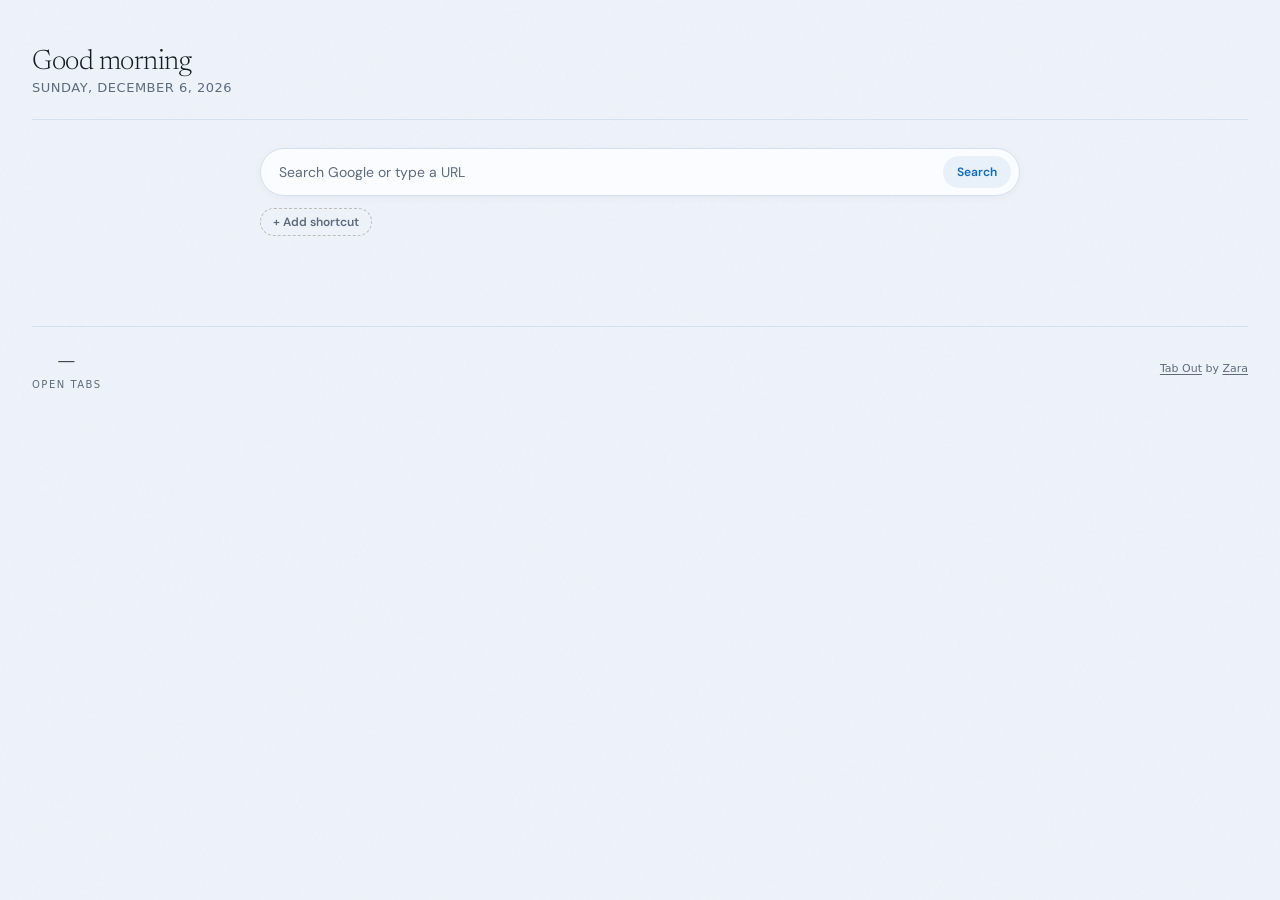
==== edge-tab-out/index.html @ 9121ab95 "Add Edge edition in edge-tab-out with glacier theme and README sideload steps. Co-authored-by: Curso" ====
<!DOCTYPE html>
<html lang="en">
<head>
  <meta charset="UTF-8">
  <meta name="viewport" content="width=device-width, initial-scale=1.0">
  <title>Tab Out for Edge</title>

  <!-- Google Fonts: Newsreader (for headings/numbers) + DM Sans (for body text) -->
  <link rel="preconnect" href="https://fonts.googleapis.com">
  <link href="https://fonts.googleapis.com/css2?family=Newsreader:ital,opsz,wght@0,6..72,300;0,6..72,400;0,6..72,500;1,6..72,300;1,6..72,400&family=DM+Sans:wght@300;400;500;600&display=swap" rel="stylesheet">

  <link rel="stylesheet" href="style.css">
</head>
<body>
<div class="container">



  <!-- ================================================================
       HEADER — greeting on the left
       ================================================================ -->
  <header>
    <div class="header-left">
      <!-- "Good afternoon" — written by getGreeting() in app.js -->
      <h1 id="greeting"></h1>
      <!-- "Friday, April 4, 2026" — written by getDateDisplay() in app.js -->
      <div class="date" id="dateDisplay"></div>
    </div>
  </header>

  <!-- ================================================================
       QUICK ACCESS — Google-like search + customizable app shortcuts
       ================================================================ -->
  <section class="quick-access" aria-label="Quick access">
    <form class="quick-search-form" id="quickSearchForm" autocomplete="off">
      <input
        type="search"
        class="quick-search-input"
        id="quickSearchInput"
        placeholder="Search Google or type a URL"
        aria-label="Search Google or type a URL"
      >
      <button type="submit" class="quick-search-submit" aria-label="Search">
        Search
      </button>
    </form>

    <div class="shortcut-actions">
      <button type="button" class="add-shortcut-btn" id="addShortcutBtn">+ Add shortcut</button>
    </div>

    <div class="app-shortcuts" id="appShortcuts" aria-label="App shortcuts"></div>

    <div class="shortcut-menu" id="shortcutContextMenu" style="display:none" role="menu" aria-label="Shortcut options">
      <button type="button" data-action="edit-shortcut" role="menuitem">Edit shortcut</button>
      <button type="button" data-action="remove-shortcut" role="menuitem">Remove shortcut</button>
    </div>

    <div class="shortcut-modal" id="shortcutModal" style="display:none" aria-hidden="true">
      <div class="shortcut-modal-card">
        <h3 id="shortcutModalTitle">Add shortcut</h3>
        <form id="shortcutForm" class="shortcut-form" autocomplete="off">
          <label>
            Name
            <input type="text" id="shortcutNameInput" maxlength="28" required>
          </label>
          <label>
            URL
            <input type="text" id="shortcutUrlInput" placeholder="https://example.com" required>
          </label>
          <label>
            Signal
            <input type="text" id="shortcutIconInput" maxlength="2" placeholder="GH">
          </label>
          <div class="shortcut-modal-actions">
            <button type="button" class="action-btn" id="shortcutCancelBtn">Cancel</button>
            <button type="submit" class="action-btn close-tabs">Save</button>
          </div>
        </form>
      </div>
    </div>
  </section>

  <!-- ================================================================
       TAB OUT DUPES BANNER — appears when you have extra Tab Out tabs open
       Hidden by default; app.js shows it when dupeTabOutCount > 1
       ================================================================ -->
  <div class="tab-cleanup-banner" id="tabOutDupeBanner" style="display:none">
    <div class="tab-cleanup-left">
      <div class="tab-cleanup-icon">
        <svg xmlns="http://www.w3.org/2000/svg" fill="none" viewBox="0 0 24 24" stroke-width="1.5" stroke="currentColor">
          <path stroke-linecap="round" stroke-linejoin="round" d="M15.75 17.25v3.375c0 .621-.504 1.125-1.125 1.125h-9.75a1.125 1.125 0 0 1-1.125-1.125V7.875c0-.621.504-1.125 1.125-1.125H6.75a9.06 9.06 0 0 1 1.5.124m7.5 10.376h3.375c.621 0 1.125-.504 1.125-1.125V11.25c0-4.46-3.243-8.161-7.5-8.876a9.06 9.06 0 0 0-1.5-.124H9.375c-.621 0-1.125.504-1.125 1.125v3.5m7.5 10.375H9.375a1.125 1.125 0 0 1-1.125-1.125v-9.25m12 6.625v-1.875a3.375 3.375 0 0 0-3.375-3.375h-1.5a1.125 1.125 0 0 1-1.125-1.125v-1.5a3.375 3.375 0 0 0-3.375-3.375H9.75" />
        </svg>
      </div>
      <div class="tab-cleanup-text">
        You have <strong id="tabOutDupeCount"></strong> Tab Out tabs open. Keep just this one?
      </div>
    </div>
    <button class="tab-cleanup-btn" data-action="close-tabout-dupes">Close extras</button>
  </div>

  <!-- ================================================================
       MAIN CONTENT AREA — two-column layout
       Left: open tabs (domain/mission cards)
       Right: saved for later checklist
       The right column only renders when it has items (JS controls this)
       ================================================================ -->
  <div class="dashboard-columns" id="dashboardColumns">

    <!-- LEFT COLUMN: Open tabs -->
    <div class="active-section" id="openTabsSection" style="display:none">
      <div class="section-header">
        <h2 id="openTabsSectionTitle">Right now</h2>
        <div class="section-line"></div>
        <div class="section-count" id="openTabsSectionCount"></div>
      </div>
      <div class="missions" id="openTabsMissions"></div>
    </div>

    <!-- RIGHT COLUMN: Saved for Later checklist -->
    <div class="deferred-column" id="deferredColumn" style="display:none">
      <div class="section-header">
        <h2>Saved for later</h2>
        <div class="section-line"></div>
        <div class="section-count" id="deferredCount"></div>
      </div>

      <!-- Active checklist items — injected by renderDeferredList() in app.js -->
      <div class="deferred-list" id="deferredList"></div>

      <!-- Empty state — shown when no active deferred tabs -->
      <div class="deferred-empty" id="deferredEmpty" style="display:none">
        Nothing saved. Living in the moment.
      </div>

      <!-- Archive section — collapsed by default -->
      <div class="deferred-archive" id="deferredArchive" style="display:none">
        <button class="archive-toggle" id="archiveToggle">
          <svg class="archive-chevron" xmlns="http://www.w3.org/2000/svg" fill="none" viewBox="0 0 24 24" stroke-width="2" stroke="currentColor"><path stroke-linecap="round" stroke-linejoin="round" d="m19.5 8.25-7.5 7.5-7.5-7.5" /></svg>
          Archive
          <span class="archive-count" id="archiveCount"></span>
        </button>
        <div class="archive-body" id="archiveBody" style="display:none">
          <input type="text" class="archive-search" id="archiveSearch" placeholder="Search archived tabs...">
          <div class="archive-list" id="archiveList"></div>
        </div>
      </div>
    </div>

  </div><!-- end .dashboard-columns -->

  <!-- ================================================================
       FOOTER — global stats + refresh control
       ================================================================ -->
  <footer>
    <div class="footer-stats">
      <div class="stat">
        <div class="stat-num" id="statTabs">—</div>
        <div class="stat-label">Open tabs</div>
      </div>
    </div>
    <div class="last-refresh">
      <span style="color: var(--muted); font-size: 11px;"><a href="https://github.com/zarazhangrui/tab-out" target="_top" style="color: var(--muted); text-decoration: underline; text-underline-offset: 2px;">Tab Out</a> by <a href="https://x.com/zarazhangrui" target="_top" style="color: var(--muted); text-decoration: underline; text-underline-offset: 2px;">Zara</a></span>
    </div>
  </footer>

</div><!-- end .container -->

<!-- ================================================================
     TOAST — floats above everything, used for action confirmations
     Hidden by default via CSS (opacity:0, translateY)
     ================================================================ -->
<div class="toast" id="toast">
  <!-- Checkmark circle icon (Heroicons outline) -->
  <svg xmlns="http://www.w3.org/2000/svg" fill="none" viewBox="0 0 24 24" stroke-width="2" stroke="currentColor">
    <path stroke-linecap="round" stroke-linejoin="round" d="M9 12.75 11.25 15 15 9.75M21 12a9 9 0 1 1-18 0 9 9 0 0 1 18 0Z" />
  </svg>
  <span id="toastText"></span>
  <button type="button" id="toastUndoBtn" class="toast-undo-btn" style="display:none">Undo</button>
</div>

<!-- Personal config (gitignored) — defines LOCAL_LANDING_PAGE_PATTERNS etc. -->
<!-- If the file doesn't exist, that's fine — app.js uses sensible defaults. -->
<script src="config.local.js" onerror="/* no personal config, that's fine */"></script>

<!-- Main dashboard logic — loads last so the DOM is ready -->
<script src="app.js"></script>
</body>
</html>
---- edge-tab-out/style.css ----
/* ============================================================
   Tab Mission Control — Edge edition dashboard styles
   Cool glacier palette (distinct from the warm Chrome build).
   ============================================================ */

:root {
  --ink: #141c24;
  --paper: #eef3fa;
  --warm-gray: #d4e0ef;
  --muted: #5c6b7d;
  --accent-amber: #0f6cbd;
  --accent-sage: #2d8a7a;
  --accent-slate: #4a6fa5;
  --accent-rose: #b84d6b;
  --status-active: #2d7a5a;
  --status-cooling: #b8892e;
  --status-abandoned: #b35a5a;
  --card-bg: #fbfcff;
  --shadow: rgba(15, 23, 34, 0.06);
}

* { margin: 0; padding: 0; box-sizing: border-box; }

body {
  font-family: system-ui, 'Segoe UI', 'DM Sans', sans-serif;
  background: var(--paper);
  color: var(--ink);
  min-height: 100vh;
  -webkit-font-smoothing: antialiased;
}

/* Subtle paper texture */
body::before {
  content: '';
  position: fixed;
  inset: 0;
  background-image: url("data:image/svg+xml,%3Csvg viewBox='0 0 256 256' xmlns='http://www.w3.org/2000/svg'%3E%3Cfilter id='noise'%3E%3CfeTurbulence type='fractalNoise' baseFrequency='0.9' numOctaves='4' stitchTiles='stitch'/%3E%3C/filter%3E%3Crect width='100%25' height='100%25' filter='url(%23noise)' opacity='0.03'/%3E%3C/svg%3E");
  pointer-events: none;
  z-index: 0;
}

.container {
  position: relative;
  z-index: 1;
  max-width: 960px;
  margin: 0 auto;
  padding: 48px 32px 80px;
}

/* When the saved-for-later sidebar is open, expand the container
   so the tab grid still has room for 2-3 columns */
.container:has(.dashboard-columns) {
  max-width: 1300px;
}

/* ---- Header ---- */
header {
  display: flex;
  justify-content: space-between;
  align-items: flex-start;
  margin-bottom: 48px;
  padding-bottom: 24px;
  border-bottom: 1px solid var(--warm-gray);
}

.header-left h1 {
  font-family: 'Newsreader', serif;
  font-weight: 300;
  font-size: 28px;
  letter-spacing: -0.5px;
  color: var(--ink);
  margin-bottom: 4px;
}

.header-left .date {
  font-size: 13px;
  color: var(--muted);
  font-weight: 400;
  letter-spacing: 0.5px;
  text-transform: uppercase;
}

/* ---- Quick access (Google-like search + app shortcuts) ---- */
.quick-access {
  margin: -20px auto 28px;
  max-width: 760px;
}

.quick-search-form {
  display: flex;
  align-items: center;
  gap: 10px;
  background: var(--card-bg);
  border: 1px solid var(--warm-gray);
  border-radius: 999px;
  padding: 7px 8px 7px 18px;
  box-shadow: 0 2px 10px rgba(15, 23, 34, 0.04);
  transition: box-shadow 0.2s ease, border-color 0.2s ease;
}

.quick-search-form:focus-within {
  border-color: rgba(15, 108, 189, 0.45);
  box-shadow: 0 8px 20px rgba(15, 23, 34, 0.08);
}

.quick-search-input {
  flex: 1;
  min-width: 0;
  border: none;
  outline: none;
  background: transparent;
  color: var(--ink);
  font-family: 'DM Sans', sans-serif;
  font-size: 14px;
  line-height: 1.2;
}

.quick-search-input::placeholder {
  color: var(--muted);
}

.quick-search-submit {
  border: none;
  background: rgba(15, 108, 189, 0.08);
  color: var(--accent-amber);
  font-family: 'DM Sans', sans-serif;
  font-size: 12px;
  font-weight: 600;
  border-radius: 999px;
  padding: 8px 14px;
  cursor: pointer;
  transition: background 0.2s ease, color 0.2s ease;
}

.quick-search-submit:hover {
  background: rgba(15, 108, 189, 0.14);
}

.app-shortcuts {
  display: grid;
  grid-template-columns: repeat(auto-fit, minmax(84px, 1fr));
  gap: 10px;
  margin-top: 14px;
}

.shortcut-actions {
  margin-top: 12px;
}

.add-shortcut-btn {
  border: 1px dashed rgba(154, 145, 138, 0.55);
  background: transparent;
  color: var(--muted);
  font-family: 'DM Sans', sans-serif;
  font-size: 12px;
  font-weight: 600;
  border-radius: 999px;
  padding: 5px 12px;
  cursor: pointer;
  transition: border-color 0.2s ease, color 0.2s ease, background 0.2s ease;
}

.add-shortcut-btn:hover {
  border-color: var(--accent-amber);
  color: var(--accent-amber);
  background: rgba(15, 108, 189, 0.05);
}

.app-shortcut {
  display: flex;
  flex-direction: column;
  align-items: center;
  gap: 6px;
  text-decoration: none;
  color: var(--ink);
  padding: 8px 6px;
  border-radius: 10px;
  transition: background 0.2s ease, transform 0.2s ease;
}

.app-shortcut:hover {
  background: rgba(15, 108, 189, 0.06);
  transform: translateY(-1px);
}

.app-shortcut.is-dragging {
  opacity: 0.45;
  transform: scale(0.96);
}

.app-shortcut.drag-over {
  background: rgba(90, 122, 98, 0.12);
  outline: 1px dashed rgba(90, 122, 98, 0.6);
  outline-offset: -3px;
}

.app-shortcut-icon {
  width: 42px;
  height: 42px;
  border-radius: 50%;
  border: 1px solid var(--warm-gray);
  background: var(--card-bg);
  display: inline-flex;
  align-items: center;
  justify-content: center;
  font-size: 13px;
  font-weight: 700;
  letter-spacing: 0.2px;
  color: var(--accent-slate);
}

.app-shortcut-label {
  font-size: 12px;
  color: var(--muted);
  line-height: 1.2;
}

.shortcut-menu {
  position: fixed;
  z-index: 120;
  min-width: 164px;
  background: var(--card-bg);
  border: 1px solid var(--warm-gray);
  border-radius: 8px;
  box-shadow: 0 10px 24px rgba(15, 23, 34, 0.12);
  padding: 6px;
}

.shortcut-menu button {
  width: 100%;
  border: none;
  background: transparent;
  color: var(--ink);
  text-align: left;
  font-family: 'DM Sans', sans-serif;
  font-size: 12px;
  padding: 8px 10px;
  border-radius: 6px;
  cursor: pointer;
}

.shortcut-menu button:hover {
  background: rgba(15, 108, 189, 0.07);
}

.shortcut-modal {
  position: fixed;
  inset: 0;
  background: rgba(15, 23, 34, 0.35);
  z-index: 130;
  display: flex;
  align-items: center;
  justify-content: center;
  padding: 20px;
}

.shortcut-modal-card {
  width: min(380px, 100%);
  background: var(--card-bg);
  border: 1px solid var(--warm-gray);
  border-radius: 12px;
  padding: 18px;
  box-shadow: 0 18px 40px rgba(15, 23, 34, 0.2);
}

.shortcut-modal-card h3 {
  font-family: 'Newsreader', serif;
  font-size: 24px;
  font-weight: 400;
  margin-bottom: 12px;
}

.shortcut-form {
  display: flex;
  flex-direction: column;
  gap: 10px;
}

.shortcut-form label {
  display: flex;
  flex-direction: column;
  gap: 4px;
  font-size: 12px;
  color: var(--muted);
}

.shortcut-form input {
  border: 1px solid var(--warm-gray);
  border-radius: 8px;
  padding: 9px 10px;
  background: #fff;
  color: var(--ink);
  font-family: 'DM Sans', sans-serif;
  font-size: 13px;
  outline: none;
}

.shortcut-form input:focus {
  border-color: rgba(15, 108, 189, 0.6);
}

.shortcut-modal-actions {
  display: flex;
  justify-content: flex-end;
  gap: 8px;
  margin-top: 4px;
}

/* ---- Tab cleanup banner ---- */
.tab-cleanup-banner {
  background: linear-gradient(135deg, rgba(15, 108, 189, 0.04), rgba(15, 108, 189, 0.09));
  border: 1px solid rgba(15, 108, 189, 0.18);
  border-radius: 8px;
  padding: 16px 24px;
  display: flex;
  align-items: center;
  justify-content: space-between;
  margin-bottom: 16px;
}

.tab-cleanup-left {
  display: flex;
  align-items: center;
  gap: 16px;
}

.tab-cleanup-icon {
  width: 36px;
  height: 36px;
  border-radius: 50%;
  background: rgba(15, 108, 189, 0.1);
  display: flex;
  align-items: center;
  justify-content: center;
  flex-shrink: 0;
}

.tab-cleanup-icon svg {
  width: 18px;
  height: 18px;
  color: var(--accent-amber);
}

.tab-cleanup-text {
  font-size: 13px;
  color: var(--ink);
  line-height: 1.5;
}

.tab-cleanup-text strong {
  font-weight: 600;
}

.tab-cleanup-btn {
  font-family: 'DM Sans', sans-serif;
  font-size: 12px;
  font-weight: 600;
  padding: 8px 20px;
  border-radius: 6px;
  border: none;
  background: var(--accent-amber);
  color: white;
  cursor: pointer;
  transition: all 0.2s;
  white-space: nowrap;
}

.tab-cleanup-btn:hover {
  opacity: 0.85;
  transform: translateY(-1px);
}

/* ---- Nudge banner ---- */
.nudge-banner {
  background: linear-gradient(135deg, rgba(179, 90, 90, 0.04), rgba(179, 90, 90, 0.08));
  border: 1px solid rgba(179, 90, 90, 0.15);
  border-radius: 8px;
  padding: 16px 24px;
  display: flex;
  align-items: center;
  gap: 16px;
  margin-bottom: 40px;
}

.nudge-icon {
  width: 36px;
  height: 36px;
  border-radius: 50%;
  background: rgba(179, 90, 90, 0.1);
  display: flex;
  align-items: center;
  justify-content: center;
  flex-shrink: 0;
}

.nudge-icon svg {
  width: 18px;
  height: 18px;
  color: var(--status-abandoned);
}

.nudge-text {
  font-size: 13px;
  color: var(--ink);
  line-height: 1.5;
}

.nudge-text strong {
  font-weight: 600;
}

/* ---- Section Headers ---- */
.section-header {
  display: flex;
  align-items: center;
  gap: 12px;
  margin-bottom: 20px;
  margin-top: 8px;
}

.section-header h2 {
  font-family: 'Newsreader', serif;
  font-weight: 400;
  font-size: 18px;
  font-style: italic;
  color: var(--muted);
  white-space: nowrap;
}

.section-line {
  flex: 1;
  height: 1px;
  background: var(--warm-gray);
}

.section-count {
  font-size: 12px;
  color: var(--muted);
  font-weight: 500;
  letter-spacing: 0.5px;
  white-space: nowrap;
}

/* ---- Mission Cards ---- */
.missions {
  columns: 280px;
  column-gap: 12px;
  margin-bottom: 40px;
}

.mission-card {
  background: var(--card-bg);
  border: 1px solid var(--warm-gray);
  border-radius: 8px;
  padding: 16px 18px;
  display: flex;
  flex-direction: column;
  gap: 8px;
  transition: box-shadow 0.25s ease, transform 0.25s ease;
  cursor: pointer;
  position: relative;
  overflow: hidden;
  break-inside: avoid;       /* don't split a card across columns */
  margin-bottom: 12px;       /* vertical spacing (replaces grid gap) */
}

/* Colored top border instead of side bar for grid cards */
.mission-card::before {
  content: '';
  position: absolute;
  top: 0;
  left: 0;
  right: 0;
  height: 3px;
  background: var(--warm-gray);
}

.mission-card.has-active-bar::before { background: var(--status-active); }
.mission-card.has-amber-bar::before { background: var(--accent-amber); }
.mission-card.has-neutral-bar::before { background: var(--warm-gray); }

.mission-card:hover {
  box-shadow: 0 4px 20px var(--shadow);
  transform: translateY(-1px);
}

/* Closing animation — card scales down and fades out */
.mission-card.closing {
  opacity: 0;
  transform: scale(0.9);
  transition: opacity 0.25s ease, transform 0.25s ease;
  pointer-events: none;
}

.mission-card.collapsed {
  display: none !important;
}

/* Old side status bar — hidden, replaced by top border via ::before */
.status-bar {
  display: none;
}

.mission-content {
  min-width: 0;
}

/* Hide the right-side meta (page count) — info is already in the badge */
.mission-meta {
  display: none;
}

.mission-top {
  display: flex;
  align-items: center;
  gap: 10px;
  margin-bottom: 6px;
  flex-wrap: wrap;
}

.mission-name {
  font-weight: 600;
  font-size: 15px;
  color: var(--ink);
  letter-spacing: -0.2px;
}

.mission-tag {
  font-size: 10px;
  text-transform: uppercase;
  letter-spacing: 1px;
  font-weight: 600;
  padding: 2px 8px;
  border-radius: 3px;
}

.mission-tag.active {
  color: var(--status-active);
  background: rgba(61, 122, 74, 0.08);
}

.mission-tag.cooling {
  color: var(--status-cooling);
  background: rgba(184, 137, 46, 0.08);
}

.mission-tag.abandoned {
  color: var(--status-abandoned);
  background: rgba(179, 90, 90, 0.08);
}

/* Tab indicator badge — shows how many Chrome tabs are still open for this mission */
.open-tabs-badge {
  display: inline-flex;
  align-items: center;
  gap: 4px;
  font-size: 10px;
  font-weight: 500;
  color: var(--accent-amber);
  background: rgba(15, 108, 189, 0.08);
  padding: 2px 8px;
  border-radius: 3px;
}

.open-tabs-badge svg {
  width: 10px;
  height: 10px;
}

.mission-summary {
  font-size: 13px;
  color: var(--muted);
  line-height: 1.5;
  margin-bottom: 8px;
}

.mission-pages {
  display: flex;
  flex-direction: column;
  gap: 0;
}

/* ---- Tab row — each tab is a full-width row with favicon, title, and actions ---- */
.page-chip {
  font-size: 13px;
  color: var(--ink);
  background: transparent;
  padding: 8px 4px;
  border-radius: 0;
  border: none;
  border-bottom: 1px solid rgba(154, 145, 138, 0.1);
  position: relative;
  display: flex;
  align-items: center;
  gap: 8px;
  line-height: 1.4;
}

.page-chip:last-child,
.page-chip-overflow {
  border-bottom: none;
}

/* Favicon */
.chip-favicon {
  width: 16px;
  height: 16px;
  flex-shrink: 0;
  border-radius: 2px;
}

/* Title text — wraps naturally, no truncation */
.chip-text {
  flex: 1;
  min-width: 0;
  /* Show up to 2 lines, then ellipsis */
  display: -webkit-box;
  -webkit-line-clamp: 2;
  -webkit-box-orient: vertical;
  overflow: hidden;
}

/* Duplicate badge */
.chip-dupe-badge {
  color: var(--accent-amber);
  font-weight: 600;
}

/* Duplicate border highlight */
.chip-has-dupes {
  border-color: rgba(15, 108, 189, 0.25);
}

/* Action buttons grouped on the right */
.chip-actions {
  display: flex;
  align-items: center;
  gap: 2px;
  flex-shrink: 0;
  margin-left: auto;
}

/* ---- Chip action buttons (save + close) ---- */
.chip-action {
  display: inline-flex;
  align-items: center;
  justify-content: center;
  background: none;
  border: none;
  color: var(--muted);
  cursor: pointer;
  padding: 4px;
  border-radius: 4px;
  opacity: 0.35;
  transition: opacity 0.15s, color 0.15s, background 0.15s;
  flex-shrink: 0;
}

.chip-action svg {
  width: 15px;
  height: 15px;
}

.chip-action:hover {
  opacity: 1;
  background: rgba(154, 145, 138, 0.1);
}

.chip-save:hover {
  color: var(--accent-sage);
  background: rgba(90, 122, 98, 0.08);
}

.chip-close:hover {
  color: var(--status-abandoned);
  background: rgba(179, 90, 90, 0.08);
}

.page-chip.clickable {
  cursor: pointer;
  transition: background 0.15s ease;
}

.page-chip.clickable:hover {
  background: rgba(15, 108, 189, 0.04);
}

/* "+N more" overflow chip */
.page-chip-overflow {
  font-size: 12px;
  color: var(--muted);
  padding: 6px 4px;
}

/* mission-meta hidden — see above */

.mission-time {
  font-size: 12px;
  color: var(--muted);
  margin-bottom: 4px;
}

.mission-page-count {
  font-size: 20px;
  font-family: 'Newsreader', serif;
  font-weight: 300;
  color: var(--ink);
  line-height: 1;
}

.mission-page-label {
  font-size: 10px;
  color: var(--muted);
  text-transform: uppercase;
  letter-spacing: 1px;
}

/* ---- Actions row ---- */
.actions {
  display: flex;
  gap: 8px;
  margin-top: 10px;
}

.action-btn {
  font-size: 11px;
  font-family: 'DM Sans', sans-serif;
  font-weight: 500;
  padding: 5px 14px;
  border-radius: 4px;
  border: 1px solid var(--warm-gray);
  background: var(--card-bg);
  color: var(--muted);
  cursor: pointer;
  transition: all 0.2s;
  display: inline-flex;
  align-items: center;
  gap: 5px;
}

.action-btn:hover {
  border-color: var(--ink);
  color: var(--ink);
}

.action-btn svg {
  width: 12px;
  height: 12px;
}

.action-btn.primary {
  background: var(--ink);
  color: var(--paper);
  border-color: var(--ink);
}

.action-btn.primary:hover {
  opacity: 0.85;
}

.action-btn.close-tabs {
  border-color: rgba(15, 108, 189, 0.3);
  color: var(--accent-amber);
  background: rgba(15, 108, 189, 0.04);
}

.action-btn.close-tabs:hover {
  background: rgba(15, 108, 189, 0.1);
  border-color: var(--accent-amber);
}

.action-btn.save-tabs {
  border-color: rgba(90, 122, 98, 0.3);
  color: var(--accent-sage);
  background: rgba(90, 122, 98, 0.04);
}

.action-btn.save-tabs:hover {
  background: rgba(90, 122, 98, 0.1);
  border-color: var(--accent-sage);
}

.action-btn.danger {
  color: var(--status-abandoned);
}

.action-btn.danger:hover {
  border-color: var(--status-abandoned);
  color: var(--status-abandoned);
}

/* ---- Toast notification ---- */
.toast {
  position: fixed;
  bottom: 32px;
  left: 50%;
  transform: translateX(-50%) translateY(80px);
  background: var(--ink);
  color: var(--paper);
  font-family: 'DM Sans', sans-serif;
  font-size: 13px;
  font-weight: 500;
  padding: 12px 24px;
  border-radius: 8px;
  box-shadow: 0 8px 32px rgba(0,0,0,0.2);
  z-index: 100;
  opacity: 0;
  transition: all 0.4s cubic-bezier(0.16, 1, 0.3, 1);
  pointer-events: none;
  display: flex;
  align-items: center;
  gap: 8px;
}

.toast.visible {
  opacity: 1;
  transform: translateX(-50%) translateY(0);
}

.toast svg {
  width: 16px;
  height: 16px;
  color: var(--status-active);
}

.toast-undo-btn {
  border: 1px solid rgba(248, 245, 240, 0.35);
  border-radius: 999px;
  padding: 4px 10px;
  background: transparent;
  color: var(--paper);
  font-size: 12px;
  font-family: 'DM Sans', sans-serif;
  cursor: pointer;
}

.toast-undo-btn:hover {
  background: rgba(248, 245, 240, 0.14);
}

/* ---- Footer ---- */
footer {
  margin-top: 48px;
  padding-top: 20px;
  border-top: 1px solid var(--warm-gray);
  display: flex;
  justify-content: space-between;
  align-items: center;
}

.footer-stats {
  display: flex;
  gap: 32px;
}

.stat {
  text-align: center;
}

.stat-num {
  font-family: 'Newsreader', serif;
  font-size: 28px;
  font-weight: 300;
  color: var(--ink);
  line-height: 1;
  transition: all 0.3s;
}

.stat-label {
  font-size: 10px;
  text-transform: uppercase;
  letter-spacing: 1.5px;
  color: var(--muted);
  margin-top: 4px;
}

.last-refresh {
  font-size: 11px;
  color: var(--muted);
}

.refresh-btn {
  font-family: 'DM Sans', sans-serif;
  font-size: 11px;
  font-weight: 500;
  color: var(--accent-amber);
  background: none;
  border: none;
  cursor: pointer;
  text-decoration: underline;
  text-underline-offset: 2px;
}

/* ---- Animations ---- */
@keyframes fadeUp {
  from { opacity: 0; transform: translateY(12px); }
  to { opacity: 1; transform: translateY(0); }
}

header { animation: fadeUp 0.5s ease both; }
.tab-cleanup-banner { animation: fadeUp 0.5s ease 0.1s both; }
.nudge-banner { animation: fadeUp 0.5s ease 0.15s both; }
.active-section .section-header { animation: fadeUp 0.5s ease 0.2s both; }
.active-section .missions .mission-card:nth-child(1) { animation: fadeUp 0.4s ease 0.25s both; }
.active-section .missions .mission-card:nth-child(2) { animation: fadeUp 0.4s ease 0.3s both; }
.active-section .missions .mission-card:nth-child(3) { animation: fadeUp 0.4s ease 0.35s both; }
.active-section .missions .mission-card:nth-child(4) { animation: fadeUp 0.4s ease 0.4s both; }
.abandoned-section .section-header { animation: fadeUp 0.5s ease 0.45s both; }
.abandoned-section .missions .mission-card:nth-child(1) { animation: fadeUp 0.4s ease 0.5s both; }
.abandoned-section .missions .mission-card:nth-child(2) { animation: fadeUp 0.4s ease 0.55s both; }
.abandoned-section .missions .mission-card:nth-child(3) { animation: fadeUp 0.4s ease 0.6s both; }
footer { animation: fadeUp 0.5s ease 0.65s both; }

.deferred-list .deferred-item:nth-child(1) { animation-delay: 0.05s; }
.deferred-list .deferred-item:nth-child(2) { animation-delay: 0.1s; }
.deferred-list .deferred-item:nth-child(3) { animation-delay: 0.15s; }
.deferred-list .deferred-item:nth-child(4) { animation-delay: 0.2s; }
.deferred-list .deferred-item:nth-child(5) { animation-delay: 0.25s; }
.deferred-column .section-header { animation: fadeUp 0.5s ease 0.1s both; }


/* ================================================================
   STATIC DEFAULT VIEW — new elements added for "AI on demand"
   ================================================================ */

/* ---- Neutral status bar (domain-grouped cards, no AI color) ---- */
.status-bar.neutral {
  background: var(--warm-gray);
}

/* ---- "Domain" tag on static domain cards ---- */
.mission-tag.neutral {
  color: var(--muted);
  background: rgba(154, 145, 138, 0.1);
}

/* ================================================================
   MISSIONS EMPTY STATE
   Shown when all mission cards have been closed.
   A calm, satisfying "you did it" moment.
   ================================================================ */

.missions-empty-state {
  /* Takes the full width — spans all columns */
  column-span: all;

  display: flex;
  flex-direction: column;
  align-items: center;
  justify-content: center;
  gap: 12px;

  padding: 56px 24px;
  text-align: center;

  animation: fadeUp 0.5s ease both;
}

/* CSS-drawn checkmark in a glowing circle */
.empty-checkmark {
  width: 56px;
  height: 56px;
  border-radius: 50%;
  background: rgba(90, 122, 98, 0.1);
  border: 1.5px solid rgba(90, 122, 98, 0.3);

  /* Soft sage glow */
  box-shadow: 0 0 0 8px rgba(90, 122, 98, 0.05),
              0 0 0 16px rgba(90, 122, 98, 0.03);

  display: flex;
  align-items: center;
  justify-content: center;

  /* Pop in with a gentle scale animation */
  animation: checkPop 0.5s cubic-bezier(0.34, 1.56, 0.64, 1) 0.1s both;
}

.empty-checkmark svg {
  width: 26px;
  height: 26px;
  color: var(--accent-sage);
  stroke-width: 2.5;
}

@keyframes checkPop {
  from { transform: scale(0.6); opacity: 0; }
  to   { transform: scale(1);   opacity: 1; }
}

.empty-title {
  font-family: 'Newsreader', serif;
  font-size: 20px;
  font-weight: 400;
  font-style: italic;
  color: var(--ink);
  letter-spacing: -0.3px;
}

.empty-subtitle {
  font-size: 13px;
  color: var(--muted);
  font-weight: 400;
  letter-spacing: 0.3px;
}


/* ================================================================
   UPDATE BANNER
   Appears at the very top of the page when a new version is available.
   Intentionally thin and unobtrusive — it's informational, not urgent.
   The warm sage green palette feels calm and positive ("new thing!"),
   contrasting with the amber/rose warning tones used elsewhere.
   ================================================================ */

.update-banner {
  /* Thin bar — sits above the header, below the container's top padding */
  display: flex;
  align-items: center;
  justify-content: space-between;
  gap: 12px;

  /* Sage green tint — matches accent-sage but very light */
  background: linear-gradient(135deg, rgba(90, 122, 98, 0.05), rgba(90, 122, 98, 0.10));
  border: 1px solid rgba(90, 122, 98, 0.22);
  border-radius: 8px;
  padding: 10px 16px;

  /* Push the header down slightly */
  margin-bottom: 24px;

  /* Slide in from above when it appears */
  animation: bannerSlideIn 0.35s cubic-bezier(0.16, 1, 0.3, 1) both;
}

@keyframes bannerSlideIn {
  from { opacity: 0; transform: translateY(-8px); }
  to   { opacity: 1; transform: translateY(0); }
}

/* Left cluster: icon + text */
.update-banner-left {
  display: flex;
  align-items: center;
  gap: 10px;
  flex: 1;
  min-width: 0; /* prevents text overflow from breaking layout */
}

.update-banner-icon {
  width: 16px;
  height: 16px;
  color: var(--accent-sage);
  flex-shrink: 0;
  opacity: 0.85;
}

.update-banner-text {
  font-size: 13px;
  color: var(--ink);
  font-weight: 400;
  line-height: 1.4;
  opacity: 0.85;
}

/* Right cluster: action button + dismiss X */
.update-banner-right {
  display: flex;
  align-items: center;
  gap: 8px;
  flex-shrink: 0;
}

/* "Update now" button — small, filled, sage green */
.update-banner-btn {
  font-family: 'DM Sans', sans-serif;
  font-size: 12px;
  font-weight: 500;
  color: #fff;
  background: var(--accent-sage);
  border: none;
  border-radius: 5px;
  padding: 5px 12px;
  cursor: pointer;
  letter-spacing: 0.2px;
  transition: background 0.2s, opacity 0.2s;
  white-space: nowrap;
}

.update-banner-btn:hover {
  background: #4a6952; /* slightly darker sage */
}

.update-banner-btn:disabled {
  opacity: 0.55;
  cursor: not-allowed;
}

/* Dismiss X button — minimal, icon-only */
.update-banner-dismiss {
  display: flex;
  align-items: center;
  justify-content: center;
  width: 24px;
  height: 24px;
  border: none;
  background: transparent;
  cursor: pointer;
  border-radius: 4px;
  color: var(--muted);
  transition: background 0.15s, color 0.15s;
  padding: 0;
  flex-shrink: 0;
}

.update-banner-dismiss:hover {
  background: rgba(15, 23, 34, 0.06);
  color: var(--ink);
}

.update-banner-dismiss svg {
  width: 14px;
  height: 14px;
}


/* ================================================================
   SAVED FOR LATER — Checklist Column + Archive
   ================================================================ */

/* ---- Two-column layout ---- */
.dashboard-columns {
  display: flex;
  gap: 32px;
  align-items: flex-start;
}

/* Open tabs column keeps the grid layout */
.dashboard-columns .active-section {
  flex: 1;
  min-width: 600px;
}

/* Saved for later column — fixed width on the right, scrolls independently */
.deferred-column {
  width: 280px;
  flex-shrink: 0;
  position: sticky;
  top: 32px;
  max-height: calc(100vh - 64px);
  overflow-y: auto;
}

/* On narrow screens, stack vertically */
@media (max-width: 800px) {
  .quick-access {
    margin-top: -14px;
  }
  .quick-search-form {
    padding-left: 14px;
  }
  .quick-search-submit {
    padding: 8px 11px;
  }
  .app-shortcuts {
    grid-template-columns: repeat(auto-fit, minmax(72px, 1fr));
  }
  .dashboard-columns {
    flex-direction: column;
  }
  .deferred-column {
    width: 100%;
    position: static;
  }
}

/* ---- Checklist items ---- */
.deferred-item {
  display: flex;
  align-items: flex-start;
  gap: 10px;
  padding: 10px 0;
  border-bottom: 1px solid rgba(154, 145, 138, 0.12);
  animation: fadeUp 0.3s ease both;
}

.deferred-item:last-child {
  border-bottom: none;
}

/* Custom checkbox */
.deferred-checkbox {
  appearance: none;
  -webkit-appearance: none;
  width: 18px;
  height: 18px;
  border: 2px solid var(--warm-gray);
  border-radius: 4px;
  cursor: pointer;
  flex-shrink: 0;
  margin-top: 1px;
  transition: all 0.2s;
  position: relative;
}

.deferred-checkbox:hover {
  border-color: var(--accent-sage);
}

.deferred-checkbox:checked {
  background: var(--accent-sage);
  border-color: var(--accent-sage);
}

/* Checkmark inside the checkbox */
.deferred-checkbox:checked::after {
  content: '';
  position: absolute;
  top: 2px;
  left: 5px;
  width: 4px;
  height: 8px;
  border: solid white;
  border-width: 0 2px 2px 0;
  transform: rotate(45deg);
}

/* Item content (title, domain, time) */
.deferred-info {
  flex: 1;
  min-width: 0;
}

.deferred-title {
  font-size: 13px;
  color: var(--ink);
  text-decoration: none;
  display: block;
  overflow: hidden;
  text-overflow: ellipsis;
  white-space: nowrap;
  transition: color 0.15s;
}

.deferred-title:hover {
  color: var(--accent-amber);
}

.deferred-meta {
  font-size: 11px;
  color: var(--muted);
  margin-top: 2px;
  display: flex;
  gap: 8px;
}

/* Checked-off item — strikethrough + faded */
.deferred-item.checked .deferred-title {
  text-decoration: line-through;
  color: var(--muted);
}

.deferred-item.checked .deferred-meta {
  opacity: 0.5;
}

/* Dismiss (X) button */
.deferred-dismiss {
  background: none;
  border: none;
  color: var(--muted);
  cursor: pointer;
  padding: 2px;
  opacity: 0.3;
  transition: opacity 0.15s, color 0.15s;
  flex-shrink: 0;
  margin-top: 1px;
}

.deferred-dismiss svg {
  width: 14px;
  height: 14px;
}

.deferred-dismiss:hover {
  opacity: 1;
  color: var(--status-abandoned);
}

/* Slide-out animation for items being removed */
.deferred-item.removing {
  opacity: 0;
  transform: translateX(20px);
  transition: opacity 0.3s ease, transform 0.3s ease;
}

/* ---- Empty state ---- */
.deferred-empty {
  font-size: 13px;
  color: var(--muted);
  font-style: italic;
  padding: 24px 0;
  text-align: center;
}

/* ---- Archive section ---- */
.deferred-archive {
  margin-top: 16px;
  padding-top: 12px;
  border-top: 1px solid var(--warm-gray);
}

.archive-toggle {
  font-family: 'DM Sans', sans-serif;
  font-size: 12px;
  font-weight: 500;
  color: var(--muted);
  background: none;
  border: none;
  cursor: pointer;
  display: flex;
  align-items: center;
  gap: 6px;
  padding: 4px 0;
  width: 100%;
  text-align: left;
  transition: color 0.15s;
}

.archive-toggle:hover {
  color: var(--ink);
}

.archive-chevron {
  width: 14px;
  height: 14px;
  transition: transform 0.2s;
}

.archive-toggle.open .archive-chevron {
  transform: rotate(180deg);
}

.archive-count {
  font-size: 11px;
  color: var(--muted);
  opacity: 0.7;
}

.archive-body {
  padding-top: 12px;
}

.archive-search {
  font-family: 'DM Sans', sans-serif;
  font-size: 12px;
  width: 100%;
  padding: 8px 12px;
  border: 1px solid var(--warm-gray);
  border-radius: 6px;
  background: var(--card-bg);
  color: var(--ink);
  outline: none;
  transition: border-color 0.2s;
  margin-bottom: 12px;
}

.archive-search:focus {
  border-color: var(--accent-amber);
}

.archive-search::placeholder {
  color: var(--muted);
}

/* Archive items are simpler — just title + domain + date */
.archive-item {
  display: flex;
  align-items: center;
  gap: 8px;
  padding: 6px 0;
  border-bottom: 1px solid rgba(154, 145, 138, 0.08);
}

.archive-item:last-child {
  border-bottom: none;
}

.archive-item-title {
  font-size: 12px;
  color: var(--muted);
  text-decoration: none;
  overflow: hidden;
  text-overflow: ellipsis;
  white-space: nowrap;
  flex: 1;
  min-width: 0;
  transition: color 0.15s;
}

.archive-item-title:hover {
  color: var(--ink);
}

.archive-item-date {
  font-size: 10px;
  color: var(--muted);
  opacity: 0.6;
  flex-shrink: 0;
}
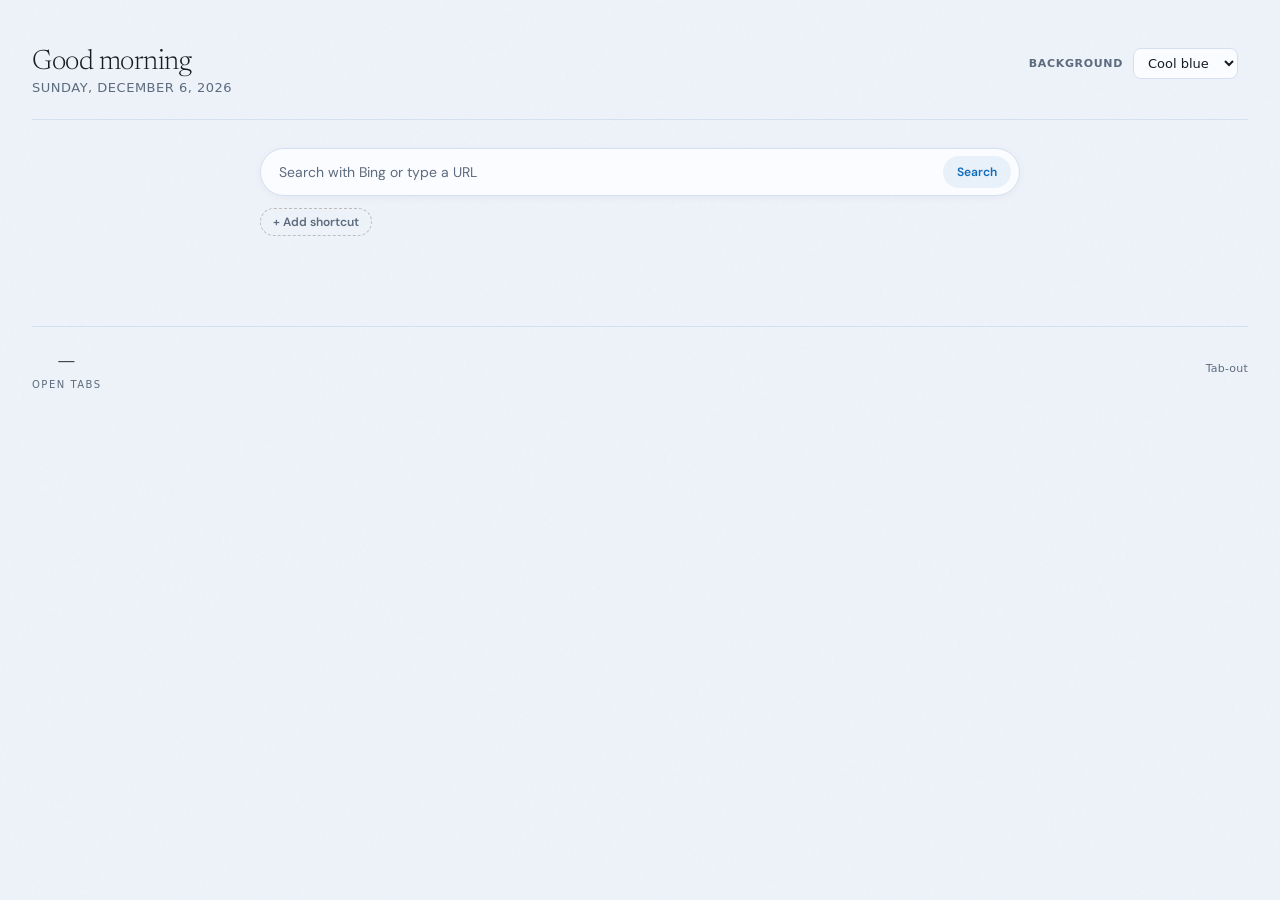
==== commit bef07cc8: "Theme picker (warm, cool blue, custom color), Tab-out branding, Edge Bing search labels. Co-authored" ====
--- a/edge-tab-out/index.html
+++ b/edge-tab-out/index.html
@@ -1,5 +1,5 @@
 <!DOCTYPE html>
-<html lang="en">
+<html lang="en" data-tab-theme="glacier">
 <head>
   <meta charset="UTF-8">
   <meta name="viewport" content="width=device-width, initial-scale=1.0">
@@ -26,6 +26,15 @@
       <!-- "Friday, April 4, 2026" — written by getDateDisplay() in app.js -->
       <div class="date" id="dateDisplay"></div>
     </div>
+    <div class="header-right theme-controls" aria-label="Page background">
+      <label class="theme-controls-label" for="tabThemeSelect">Background</label>
+      <select id="tabThemeSelect" class="theme-controls-select">
+        <option value="warm">Warm</option>
+        <option value="glacier">Cool blue</option>
+        <option value="custom">Custom…</option>
+      </select>
+      <input type="color" id="tabThemeColorInput" class="theme-controls-color" value="#eef3fa" title="Pick background color" aria-label="Custom background color">
+    </div>
   </header>
 
   <!-- ================================================================
@@ -37,8 +46,8 @@
         type="search"
         class="quick-search-input"
         id="quickSearchInput"
-        placeholder="Search Google or type a URL"
-        aria-label="Search Google or type a URL"
+        placeholder="Search with Bing or type a URL"
+        aria-label="Search with Bing or type a URL"
       >
       <button type="submit" class="quick-search-submit" aria-label="Search">
         Search
@@ -160,7 +169,7 @@
       </div>
     </div>
     <div class="last-refresh">
-      <span style="color: var(--muted); font-size: 11px;"><a href="https://github.com/zarazhangrui/tab-out" target="_top" style="color: var(--muted); text-decoration: underline; text-underline-offset: 2px;">Tab Out</a> by <a href="https://x.com/zarazhangrui" target="_top" style="color: var(--muted); text-decoration: underline; text-underline-offset: 2px;">Zara</a></span>
+      <span class="footer-brand">Tab-out</span>
     </div>
   </footer>
 
--- a/edge-tab-out/style.css
+++ b/edge-tab-out/style.css
@@ -1,9 +1,29 @@
 /* ============================================================
    Tab Mission Control — Edge edition dashboard styles
-   Cool glacier palette (distinct from the warm Chrome build).
+   Supports warm, cool blue (glacier), and custom backgrounds.
    ============================================================ */
 
-:root {
+html[data-tab-theme="warm"] {
+  --body-font: 'DM Sans', sans-serif;
+  --ink: #1a1613;
+  --paper: #f8f5f0;
+  --warm-gray: #e8e2da;
+  --muted: #9a918a;
+  --accent-amber: #c8713a;
+  --accent-sage: #5a7a62;
+  --accent-slate: #5a6b7a;
+  --accent-rose: #b35a5a;
+  --status-active: #3d7a4a;
+  --status-cooling: #b8892e;
+  --status-abandoned: #b35a5a;
+  --card-bg: #fffdf9;
+  --accent-rgb: 200, 113, 58;
+  --shadow-rgb: 26, 22, 19;
+  --shadow: rgba(var(--shadow-rgb), 0.06);
+}
+
+html[data-tab-theme="glacier"] {
+  --body-font: system-ui, 'Segoe UI', 'DM Sans', sans-serif;
   --ink: #141c24;
   --paper: #eef3fa;
   --warm-gray: #d4e0ef;
@@ -16,13 +36,34 @@
   --status-cooling: #b8892e;
   --status-abandoned: #b35a5a;
   --card-bg: #fbfcff;
-  --shadow: rgba(15, 23, 34, 0.06);
+  --accent-rgb: 15, 108, 189;
+  --shadow-rgb: 15, 23, 34;
+  --shadow: rgba(var(--shadow-rgb), 0.06);
+}
+
+html[data-tab-theme="custom"] {
+  --body-font: system-ui, 'Segoe UI', 'DM Sans', sans-serif;
+  --ink: #1c1d22;
+  --paper: var(--tab-custom-paper, #f4f4f6);
+  --warm-gray: color-mix(in srgb, var(--tab-custom-paper, #f4f4f6) 72%, #888896);
+  --muted: #6b6d78;
+  --accent-amber: #5c616f;
+  --accent-sage: #4d7366;
+  --accent-slate: #526488;
+  --accent-rose: #a05062;
+  --status-active: #2d7a5a;
+  --status-cooling: #b8892e;
+  --status-abandoned: #b35a5a;
+  --card-bg: color-mix(in srgb, var(--tab-custom-paper, #f4f4f6) 88%, white);
+  --accent-rgb: 96, 100, 112;
+  --shadow-rgb: 20, 22, 28;
+  --shadow: rgba(var(--shadow-rgb), 0.07);
 }
 
 * { margin: 0; padding: 0; box-sizing: border-box; }
 
 body {
-  font-family: system-ui, 'Segoe UI', 'DM Sans', sans-serif;
+  font-family: var(--body-font, system-ui, 'Segoe UI', 'DM Sans', sans-serif);
   background: var(--paper);
   color: var(--ink);
   min-height: 100vh;
@@ -58,9 +99,68 @@
   display: flex;
   justify-content: space-between;
   align-items: flex-start;
+  gap: 16px;
+  flex-wrap: wrap;
   margin-bottom: 48px;
   padding-bottom: 24px;
   border-bottom: 1px solid var(--warm-gray);
+}
+
+.theme-controls {
+  display: flex;
+  align-items: center;
+  gap: 10px;
+  flex-shrink: 0;
+}
+
+.theme-controls-label {
+  font-size: 11px;
+  font-weight: 600;
+  letter-spacing: 0.06em;
+  text-transform: uppercase;
+  color: var(--muted);
+}
+
+.theme-controls-select {
+  font-family: inherit;
+  font-size: 13px;
+  padding: 6px 10px;
+  border-radius: 8px;
+  border: 1px solid var(--warm-gray);
+  background: var(--card-bg);
+  color: var(--ink);
+  cursor: pointer;
+}
+
+.theme-controls-select:focus {
+  outline: 2px solid rgba(var(--accent-rgb), 0.35);
+  outline-offset: 2px;
+}
+
+.theme-controls-color {
+  width: 36px;
+  height: 32px;
+  padding: 2px;
+  border: 1px solid var(--warm-gray);
+  border-radius: 8px;
+  background: var(--card-bg);
+  cursor: pointer;
+  vertical-align: middle;
+}
+
+.theme-controls-color::-webkit-color-swatch-wrapper {
+  padding: 2px;
+}
+
+.theme-controls-color::-webkit-color-swatch {
+  border-radius: 4px;
+  border: none;
+}
+
+.footer-brand {
+  color: var(--muted);
+  font-size: 11px;
+  letter-spacing: 0.02em;
 }
 
 .header-left h1 {
@@ -94,13 +194,13 @@
   border: 1px solid var(--warm-gray);
   border-radius: 999px;
   padding: 7px 8px 7px 18px;
-  box-shadow: 0 2px 10px rgba(15, 23, 34, 0.04);
+  box-shadow: 0 2px 10px rgba(var(--shadow-rgb), 0.04);
   transition: box-shadow 0.2s ease, border-color 0.2s ease;
 }
 
 .quick-search-form:focus-within {
-  border-color: rgba(15, 108, 189, 0.45);
-  box-shadow: 0 8px 20px rgba(15, 23, 34, 0.08);
+  border-color: rgba(var(--accent-rgb), 0.45);
+  box-shadow: 0 8px 20px rgba(var(--shadow-rgb), 0.08);
 }
 
 .quick-search-input {
@@ -121,7 +221,7 @@
 
 .quick-search-submit {
   border: none;
-  background: rgba(15, 108, 189, 0.08);
+  background: rgba(var(--accent-rgb), 0.08);
   color: var(--accent-amber);
   font-family: 'DM Sans', sans-serif;
   font-size: 12px;
@@ -133,7 +233,7 @@
 }
 
 .quick-search-submit:hover {
-  background: rgba(15, 108, 189, 0.14);
+  background: rgba(var(--accent-rgb), 0.14);
 }
 
 .app-shortcuts {
@@ -163,7 +263,7 @@
 .add-shortcut-btn:hover {
   border-color: var(--accent-amber);
   color: var(--accent-amber);
-  background: rgba(15, 108, 189, 0.05);
+  background: rgba(var(--accent-rgb), 0.05);
 }
 
 .app-shortcut {
@@ -179,7 +279,7 @@
 }
 
 .app-shortcut:hover {
-  background: rgba(15, 108, 189, 0.06);
+  background: rgba(var(--accent-rgb), 0.06);
   transform: translateY(-1px);
 }
 
@@ -222,7 +322,7 @@
   background: var(--card-bg);
   border: 1px solid var(--warm-gray);
   border-radius: 8px;
-  box-shadow: 0 10px 24px rgba(15, 23, 34, 0.12);
+  box-shadow: 0 10px 24px rgba(var(--shadow-rgb), 0.12);
   padding: 6px;
 }
 
@@ -240,13 +340,13 @@
 }
 
 .shortcut-menu button:hover {
-  background: rgba(15, 108, 189, 0.07);
+  background: rgba(var(--accent-rgb), 0.07);
 }
 
 .shortcut-modal {
   position: fixed;
   inset: 0;
-  background: rgba(15, 23, 34, 0.35);
+  background: rgba(var(--shadow-rgb), 0.35);
   z-index: 130;
   display: flex;
   align-items: center;
@@ -260,7 +360,7 @@
   border: 1px solid var(--warm-gray);
   border-radius: 12px;
   padding: 18px;
-  box-shadow: 0 18px 40px rgba(15, 23, 34, 0.2);
+  box-shadow: 0 18px 40px rgba(var(--shadow-rgb), 0.2);
 }
 
 .shortcut-modal-card h3 {
@@ -296,7 +396,7 @@
 }
 
 .shortcut-form input:focus {
-  border-color: rgba(15, 108, 189, 0.6);
+  border-color: rgba(var(--accent-rgb), 0.6);
 }
 
 .shortcut-modal-actions {
@@ -308,8 +408,8 @@
 
 /* ---- Tab cleanup banner ---- */
 .tab-cleanup-banner {
-  background: linear-gradient(135deg, rgba(15, 108, 189, 0.04), rgba(15, 108, 189, 0.09));
-  border: 1px solid rgba(15, 108, 189, 0.18);
+  background: linear-gradient(135deg, rgba(var(--accent-rgb), 0.04), rgba(var(--accent-rgb), 0.09));
+  border: 1px solid rgba(var(--accent-rgb), 0.18);
   border-radius: 8px;
   padding: 16px 24px;
   display: flex;
@@ -328,7 +428,7 @@
   width: 36px;
   height: 36px;
   border-radius: 50%;
-  background: rgba(15, 108, 189, 0.1);
+  background: rgba(var(--accent-rgb), 0.1);
   display: flex;
   align-items: center;
   justify-content: center;
@@ -557,7 +657,7 @@
   font-size: 10px;
   font-weight: 500;
   color: var(--accent-amber);
-  background: rgba(15, 108, 189, 0.08);
+  background: rgba(var(--accent-rgb), 0.08);
   padding: 2px 8px;
   border-radius: 3px;
 }
@@ -628,7 +728,7 @@
 
 /* Duplicate border highlight */
 .chip-has-dupes {
-  border-color: rgba(15, 108, 189, 0.25);
+  border-color: rgba(var(--accent-rgb), 0.25);
 }
 
 /* Action buttons grouped on the right */
@@ -682,7 +782,7 @@
 }
 
 .page-chip.clickable:hover {
-  background: rgba(15, 108, 189, 0.04);
+  background: rgba(var(--accent-rgb), 0.04);
 }
 
 /* "+N more" overflow chip */
@@ -759,13 +859,13 @@
 }
 
 .action-btn.close-tabs {
-  border-color: rgba(15, 108, 189, 0.3);
+  border-color: rgba(var(--accent-rgb), 0.3);
   color: var(--accent-amber);
-  background: rgba(15, 108, 189, 0.04);
+  background: rgba(var(--accent-rgb), 0.04);
 }
 
 .action-btn.close-tabs:hover {
-  background: rgba(15, 108, 189, 0.1);
+  background: rgba(var(--accent-rgb), 0.1);
   border-color: var(--accent-amber);
 }
 
@@ -1114,7 +1214,7 @@
 }
 
 .update-banner-dismiss:hover {
-  background: rgba(15, 23, 34, 0.06);
+  background: rgba(var(--shadow-rgb), 0.06);
   color: var(--ink);
 }
 
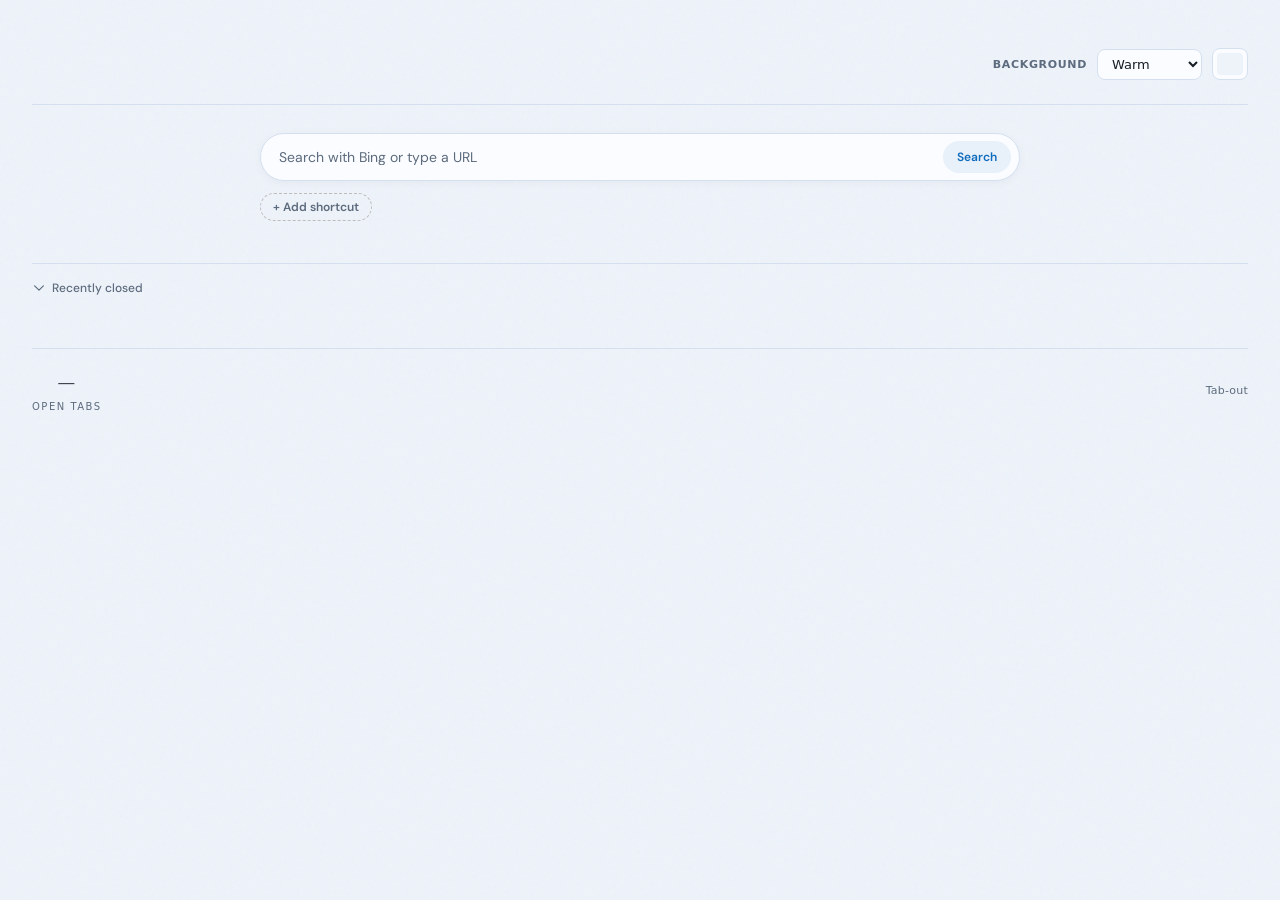
==== commit 89fccae8: "Updates on functionality" ====
--- a/edge-tab-out/index.html
+++ b/edge-tab-out/index.html
@@ -47,7 +47,7 @@
         class="quick-search-input"
         id="quickSearchInput"
         placeholder="Search with Bing or type a URL"
-        aria-label="Search with Bing or type a URL"
+        aria-label="Search with Bing or type a URL. Press slash (/) to focus."
       >
       <button type="submit" class="quick-search-submit" aria-label="Search">
         Search
@@ -91,6 +91,20 @@
   </section>
 
   <!-- ================================================================
+       RECENTLY CLOSED — restore tabs via chrome.sessions (collapsed by default)
+       ================================================================ -->
+  <section class="recent-sessions-section" id="recentSessionsSection" aria-label="Recently closed tabs">
+    <button type="button" class="archive-toggle recent-sessions-toggle" id="recentSessionsToggle">
+      <svg class="archive-chevron" xmlns="http://www.w3.org/2000/svg" fill="none" viewBox="0 0 24 24" stroke-width="2" stroke="currentColor"><path stroke-linecap="round" stroke-linejoin="round" d="m19.5 8.25-7.5 7.5-7.5-7.5" /></svg>
+      Recently closed
+    </button>
+    <div class="recent-sessions-body" id="recentSessionsBody" style="display:none">
+      <p class="recent-sessions-empty" id="recentSessionsEmpty" style="display:none">Nothing to restore recently.</p>
+      <div class="recent-sessions-list" id="recentSessionsList"></div>
+    </div>
+  </section>
+
+  <!-- ================================================================
        TAB OUT DUPES BANNER — appears when you have extra Tab Out tabs open
        Hidden by default; app.js shows it when dupeTabOutCount > 1
        ================================================================ -->
--- a/edge-tab-out/style.css
+++ b/edge-tab-out/style.css
@@ -977,6 +977,71 @@
 .last-refresh {
   font-size: 11px;
   color: var(--muted);
+}
+
+/* ---- Recently closed (chrome.sessions) ---- */
+.recent-sessions-section {
+  margin-top: 20px;
+  padding-top: 12px;
+  border-top: 1px solid var(--warm-gray);
+}
+
+.recent-sessions-toggle {
+  font-family: 'DM Sans', sans-serif;
+}
+
+.recent-sessions-body {
+  padding-top: 10px;
+}
+
+.recent-sessions-empty {
+  font-size: 12px;
+  color: var(--muted);
+  margin: 0 0 8px;
+  font-style: italic;
+}
+
+.recent-sessions-list {
+  display: flex;
+  flex-direction: column;
+  gap: 4px;
+}
+
+.recent-session-row {
+  display: block;
+  width: 100%;
+  text-align: left;
+  font-family: 'DM Sans', sans-serif;
+  font-size: 12px;
+  color: var(--ink);
+  background: var(--card-bg);
+  border: 1px solid rgba(154, 145, 138, 0.18);
+  border-radius: 6px;
+  padding: 8px 10px;
+  cursor: pointer;
+  transition: border-color 0.15s, background 0.15s;
+}
+
+.recent-session-row:hover:not(:disabled) {
+  border-color: var(--accent-amber);
+  background: rgba(200, 113, 58, 0.06);
+}
+
+.recent-session-row:focus-visible {
+  outline: 2px solid var(--accent-amber);
+  outline-offset: 2px;
+}
+
+.recent-session-row:disabled {
+  opacity: 0.5;
+  cursor: wait;
+}
+
+.recent-session-title {
+  display: block;
+  overflow: hidden;
+  text-overflow: ellipsis;
+  white-space: nowrap;
 }
 
 .refresh-btn {
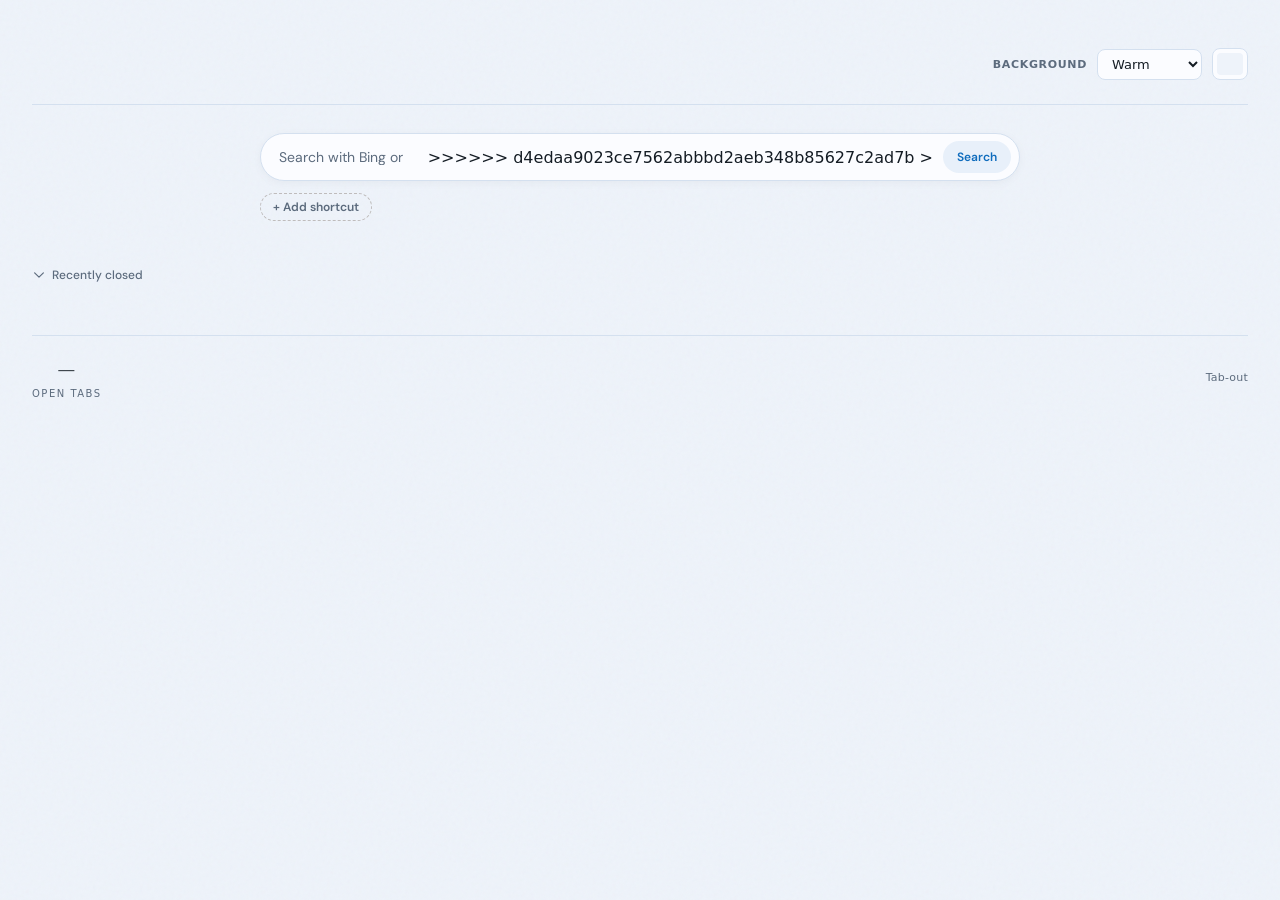
==== commit 3ab6b9e5: "merge remote and local project" ====
--- a/edge-tab-out/index.html
+++ b/edge-tab-out/index.html
@@ -47,7 +47,11 @@
         class="quick-search-input"
         id="quickSearchInput"
         placeholder="Search with Bing or type a URL"
+<<<<<<< HEAD
         aria-label="Search with Bing or type a URL. Press slash (/) to focus."
+=======
+        aria-label="Search with Bing or type a URL"
+>>>>>>> d4edaa9023ce7562abbbd2aeb348b85627c2ad7b
       >
       <button type="submit" class="quick-search-submit" aria-label="Search">
         Search
@@ -91,6 +95,7 @@
   </section>
 
   <!-- ================================================================
+<<<<<<< HEAD
        RECENTLY CLOSED — restore tabs via chrome.sessions (collapsed by default)
        ================================================================ -->
   <section class="recent-sessions-section" id="recentSessionsSection" aria-label="Recently closed tabs">
@@ -105,6 +110,8 @@
   </section>
 
   <!-- ================================================================
+=======
+>>>>>>> d4edaa9023ce7562abbbd2aeb348b85627c2ad7b
        TAB OUT DUPES BANNER — appears when you have extra Tab Out tabs open
        Hidden by default; app.js shows it when dupeTabOutCount > 1
        ================================================================ -->
--- a/edge-tab-out/style.css
+++ b/edge-tab-out/style.css
@@ -979,6 +979,7 @@
   color: var(--muted);
 }
 
+<<<<<<< HEAD
 /* ---- Recently closed (chrome.sessions) ---- */
 .recent-sessions-section {
   margin-top: 20px;
@@ -1044,6 +1045,8 @@
   white-space: nowrap;
 }
 
+=======
+>>>>>>> d4edaa9023ce7562abbbd2aeb348b85627c2ad7b
 .refresh-btn {
   font-family: 'DM Sans', sans-serif;
   font-size: 11px;
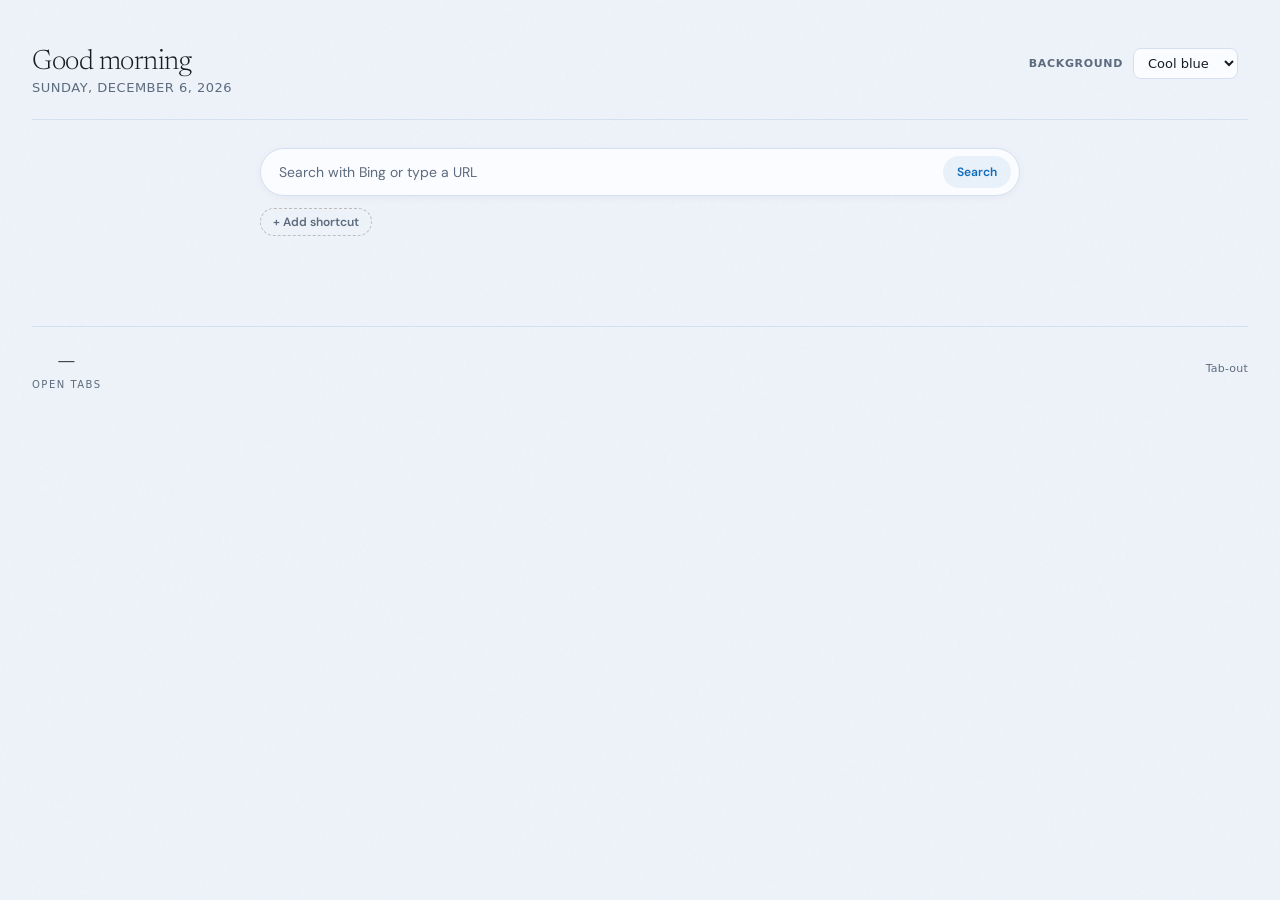
==== commit 0e2382aa: "Updates" ====
--- a/edge-tab-out/index.html
+++ b/edge-tab-out/index.html
@@ -47,11 +47,7 @@
         class="quick-search-input"
         id="quickSearchInput"
         placeholder="Search with Bing or type a URL"
-<<<<<<< HEAD
-        aria-label="Search with Bing or type a URL. Press slash (/) to focus."
-=======
         aria-label="Search with Bing or type a URL"
->>>>>>> d4edaa9023ce7562abbbd2aeb348b85627c2ad7b
       >
       <button type="submit" class="quick-search-submit" aria-label="Search">
         Search
@@ -95,23 +91,6 @@
   </section>
 
   <!-- ================================================================
-<<<<<<< HEAD
-       RECENTLY CLOSED — restore tabs via chrome.sessions (collapsed by default)
-       ================================================================ -->
-  <section class="recent-sessions-section" id="recentSessionsSection" aria-label="Recently closed tabs">
-    <button type="button" class="archive-toggle recent-sessions-toggle" id="recentSessionsToggle">
-      <svg class="archive-chevron" xmlns="http://www.w3.org/2000/svg" fill="none" viewBox="0 0 24 24" stroke-width="2" stroke="currentColor"><path stroke-linecap="round" stroke-linejoin="round" d="m19.5 8.25-7.5 7.5-7.5-7.5" /></svg>
-      Recently closed
-    </button>
-    <div class="recent-sessions-body" id="recentSessionsBody" style="display:none">
-      <p class="recent-sessions-empty" id="recentSessionsEmpty" style="display:none">Nothing to restore recently.</p>
-      <div class="recent-sessions-list" id="recentSessionsList"></div>
-    </div>
-  </section>
-
-  <!-- ================================================================
-=======
->>>>>>> d4edaa9023ce7562abbbd2aeb348b85627c2ad7b
        TAB OUT DUPES BANNER — appears when you have extra Tab Out tabs open
        Hidden by default; app.js shows it when dupeTabOutCount > 1
        ================================================================ -->
--- a/edge-tab-out/style.css
+++ b/edge-tab-out/style.css
@@ -979,74 +979,6 @@
   color: var(--muted);
 }
 
-<<<<<<< HEAD
-/* ---- Recently closed (chrome.sessions) ---- */
-.recent-sessions-section {
-  margin-top: 20px;
-  padding-top: 12px;
-  border-top: 1px solid var(--warm-gray);
-}
-
-.recent-sessions-toggle {
-  font-family: 'DM Sans', sans-serif;
-}
-
-.recent-sessions-body {
-  padding-top: 10px;
-}
-
-.recent-sessions-empty {
-  font-size: 12px;
-  color: var(--muted);
-  margin: 0 0 8px;
-  font-style: italic;
-}
-
-.recent-sessions-list {
-  display: flex;
-  flex-direction: column;
-  gap: 4px;
-}
-
-.recent-session-row {
-  display: block;
-  width: 100%;
-  text-align: left;
-  font-family: 'DM Sans', sans-serif;
-  font-size: 12px;
-  color: var(--ink);
-  background: var(--card-bg);
-  border: 1px solid rgba(154, 145, 138, 0.18);
-  border-radius: 6px;
-  padding: 8px 10px;
-  cursor: pointer;
-  transition: border-color 0.15s, background 0.15s;
-}
-
-.recent-session-row:hover:not(:disabled) {
-  border-color: var(--accent-amber);
-  background: rgba(200, 113, 58, 0.06);
-}
-
-.recent-session-row:focus-visible {
-  outline: 2px solid var(--accent-amber);
-  outline-offset: 2px;
-}
-
-.recent-session-row:disabled {
-  opacity: 0.5;
-  cursor: wait;
-}
-
-.recent-session-title {
-  display: block;
-  overflow: hidden;
-  text-overflow: ellipsis;
-  white-space: nowrap;
-}
-
-=======
->>>>>>> d4edaa9023ce7562abbbd2aeb348b85627c2ad7b
 .refresh-btn {
   font-family: 'DM Sans', sans-serif;
   font-size: 11px;
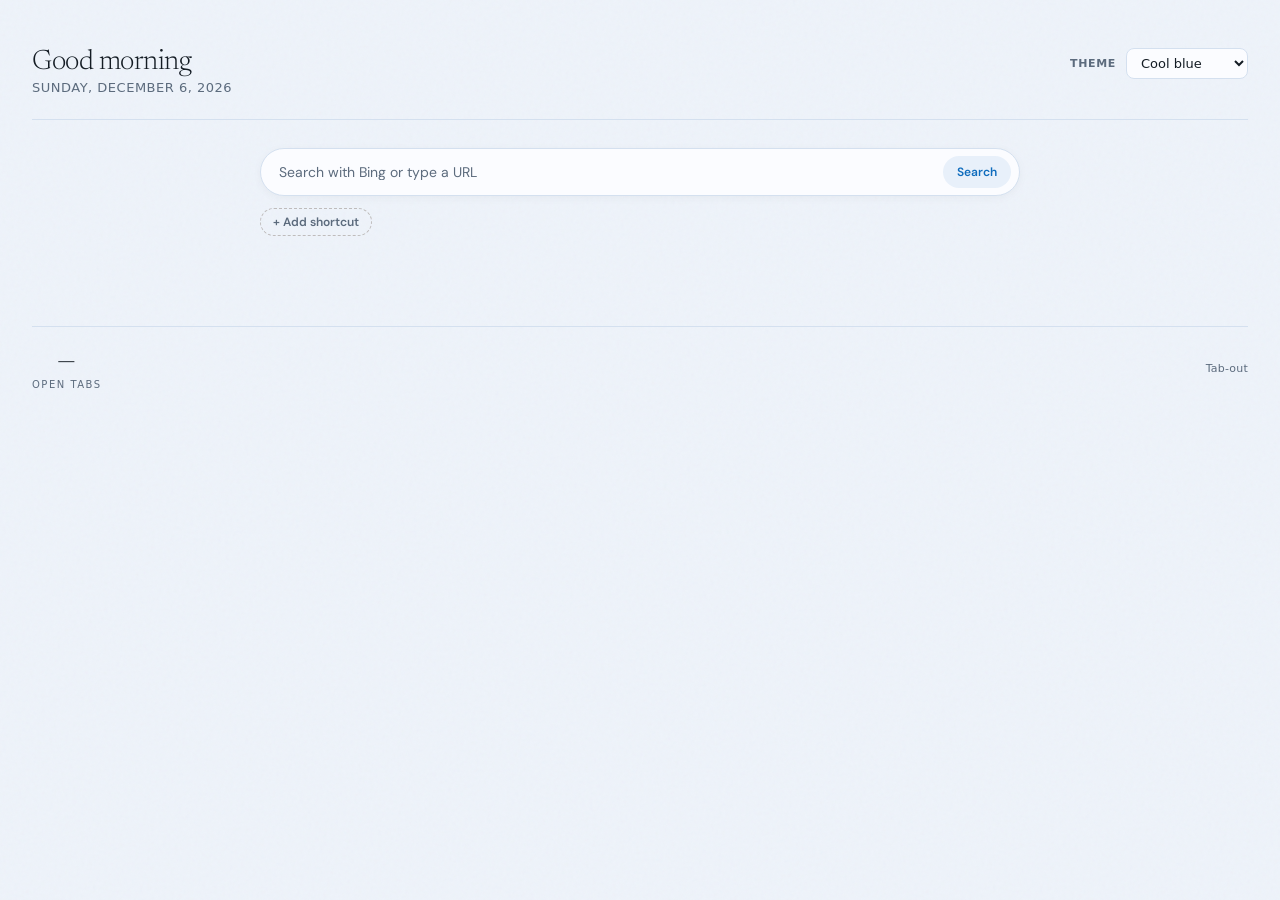
==== commit 97dc5724: "Updates" ====
--- a/edge-tab-out/index.html
+++ b/edge-tab-out/index.html
@@ -26,14 +26,17 @@
       <!-- "Friday, April 4, 2026" — written by getDateDisplay() in app.js -->
       <div class="date" id="dateDisplay"></div>
     </div>
-    <div class="header-right theme-controls" aria-label="Page background">
-      <label class="theme-controls-label" for="tabThemeSelect">Background</label>
+    <div class="header-right theme-controls" aria-label="Page theme">
+      <label class="theme-controls-label" for="tabThemeSelect">Theme</label>
       <select id="tabThemeSelect" class="theme-controls-select">
-        <option value="warm">Warm</option>
+        <option value="warm">Warm paper</option>
         <option value="glacier">Cool blue</option>
-        <option value="custom">Custom…</option>
+        <option value="forest">Forest</option>
+        <option value="dusk">Dusk</option>
+        <option value="sand">Sand</option>
+        <option value="lavender">Lavender</option>
+        <option value="midnight">Midnight</option>
       </select>
-      <input type="color" id="tabThemeColorInput" class="theme-controls-color" value="#eef3fa" title="Pick background color" aria-label="Custom background color">
     </div>
   </header>
 
--- a/edge-tab-out/style.css
+++ b/edge-tab-out/style.css
@@ -1,6 +1,6 @@
 /* ============================================================
    Tab Mission Control — Edge edition dashboard styles
-   Supports warm, cool blue (glacier), and custom backgrounds.
+   Named theme presets (warm through midnight).
    ============================================================ */
 
 html[data-tab-theme="warm"] {
@@ -41,23 +41,99 @@
   --shadow: rgba(var(--shadow-rgb), 0.06);
 }
 
-html[data-tab-theme="custom"] {
+html[data-tab-theme="forest"] {
+  --body-font: 'DM Sans', sans-serif;
+  --ink: #131914;
+  --paper: #edf5ef;
+  --warm-gray: #d6e6dc;
+  --muted: #5d7067;
+  --accent-amber: #286843;
+  --accent-sage: #4a7d58;
+  --accent-slate: #3a615f;
+  --accent-rose: #a85e54;
+  --status-active: #2f7a4e;
+  --status-cooling: #b07f28;
+  --status-abandoned: #a85e54;
+  --card-bg: #fafefb;
+  --accent-rgb: 40, 104, 67;
+  --shadow-rgb: 16, 22, 18;
+  --shadow: rgba(var(--shadow-rgb), 0.06);
+}
+
+html[data-tab-theme="dusk"] {
+  --body-font: 'DM Sans', sans-serif;
+  --ink: #211828;
+  --paper: #f4eef8;
+  --warm-gray: #e6daea;
+  --muted: #766883;
+  --accent-amber: #7048a8;
+  --accent-sage: #4f887c;
+  --accent-slate: #655a84;
+  --accent-rose: #b4566f;
+  --status-active: #3d8f63;
+  --status-cooling: #b8892e;
+  --status-abandoned: #b4566f;
+  --card-bg: #fcfaff;
+  --accent-rgb: 112, 72, 168;
+  --shadow-rgb: 33, 24, 40;
+  --shadow: rgba(var(--shadow-rgb), 0.06);
+}
+
+html[data-tab-theme="sand"] {
+  --body-font: 'DM Sans', sans-serif;
+  --ink: #1d1710;
+  --paper: #f9f6ef;
+  --warm-gray: #ebe3d6;
+  --muted: #887f73;
+  --accent-amber: #b85538;
+  --accent-sage: #5f7560;
+  --accent-slate: #6d6560;
+  --accent-rose: #b35050;
+  --status-active: #3d7a4a;
+  --status-cooling: #b8892e;
+  --status-abandoned: #b35050;
+  --card-bg: #fffefb;
+  --accent-rgb: 184, 85, 56;
+  --shadow-rgb: 29, 23, 16;
+  --shadow: rgba(var(--shadow-rgb), 0.06);
+}
+
+html[data-tab-theme="lavender"] {
+  --body-font: 'DM Sans', sans-serif;
+  --ink: #191426;
+  --paper: #f1eef9;
+  --warm-gray: #e3dcf2;
+  --muted: #716c85;
+  --accent-amber: #5447a3;
+  --accent-sage: #4b8679;
+  --accent-slate: #556092;
+  --accent-rose: #b24d72;
+  --status-active: #3d8f63;
+  --status-cooling: #b8892e;
+  --status-abandoned: #b24d72;
+  --card-bg: #faf9ff;
+  --accent-rgb: 84, 71, 163;
+  --shadow-rgb: 25, 20, 38;
+  --shadow: rgba(var(--shadow-rgb), 0.06);
+}
+
+html[data-tab-theme="midnight"] {
   --body-font: system-ui, 'Segoe UI', 'DM Sans', sans-serif;
-  --ink: #1c1d22;
-  --paper: var(--tab-custom-paper, #f4f4f6);
-  --warm-gray: color-mix(in srgb, var(--tab-custom-paper, #f4f4f6) 72%, #888896);
-  --muted: #6b6d78;
-  --accent-amber: #5c616f;
-  --accent-sage: #4d7366;
-  --accent-slate: #526488;
-  --accent-rose: #a05062;
-  --status-active: #2d7a5a;
-  --status-cooling: #b8892e;
-  --status-abandoned: #b35a5a;
-  --card-bg: color-mix(in srgb, var(--tab-custom-paper, #f4f4f6) 88%, white);
-  --accent-rgb: 96, 100, 112;
-  --shadow-rgb: 20, 22, 28;
-  --shadow: rgba(var(--shadow-rgb), 0.07);
+  --ink: #e7eaf2;
+  --paper: #12151d;
+  --warm-gray: #2a3142;
+  --muted: #949bb0;
+  --accent-amber: #6ea8ff;
+  --accent-sage: #7dd4a8;
+  --accent-slate: #9cb4dc;
+  --accent-rose: #f08ba8;
+  --status-active: #7dd4a8;
+  --status-cooling: #e4c46a;
+  --status-abandoned: #f08ba8;
+  --card-bg: #1a1f2c;
+  --accent-rgb: 110, 168, 255;
+  --shadow-rgb: 0, 0, 0;
+  --shadow: rgba(0, 0, 0, 0.28);
 }
 
 * { margin: 0; padding: 0; box-sizing: border-box; }
@@ -135,26 +211,6 @@
 .theme-controls-select:focus {
   outline: 2px solid rgba(var(--accent-rgb), 0.35);
   outline-offset: 2px;
-}
-
-.theme-controls-color {
-  width: 36px;
-  height: 32px;
-  padding: 2px;
-  border: 1px solid var(--warm-gray);
-  border-radius: 8px;
-  background: var(--card-bg);
-  cursor: pointer;
-  vertical-align: middle;
-}
-
-.theme-controls-color::-webkit-color-swatch-wrapper {
-  padding: 2px;
-}
-
-.theme-controls-color::-webkit-color-swatch {
-  border-radius: 4px;
-  border: none;
 }
 
 .footer-brand {
@@ -295,11 +351,13 @@
 }
 
 .app-shortcut-icon {
-  width: 42px;
-  height: 42px;
-  border-radius: 50%;
-  border: 1px solid var(--warm-gray);
-  background: var(--card-bg);
+  box-sizing: border-box;
+  width: 44px;
+  height: 44px;
+  border-radius: 12px;
+  border: 1px solid rgba(0, 0, 0, 0.08);
+  background: #fff;
+  box-shadow: 0 1px 2px rgba(0, 0, 0, 0.06), 0 1px 3px rgba(0, 0, 0, 0.04);
   display: inline-flex;
   align-items: center;
   justify-content: center;
@@ -307,6 +365,28 @@
   font-weight: 700;
   letter-spacing: 0.2px;
   color: var(--accent-slate);
+  overflow: hidden;
+  flex-shrink: 0;
+}
+
+.app-shortcut-icon--favicon .app-shortcut-fallback {
+  display: none;
+}
+
+.app-shortcut-icon--favicon.is-favicon-error .app-shortcut-favicon {
+  display: none;
+}
+
+.app-shortcut-icon--favicon.is-favicon-error .app-shortcut-fallback {
+  display: inline-flex;
+}
+
+.app-shortcut-favicon {
+  width: 28px;
+  height: 28px;
+  object-fit: contain;
+  display: block;
+  pointer-events: none;
 }
 
 .app-shortcut-label {
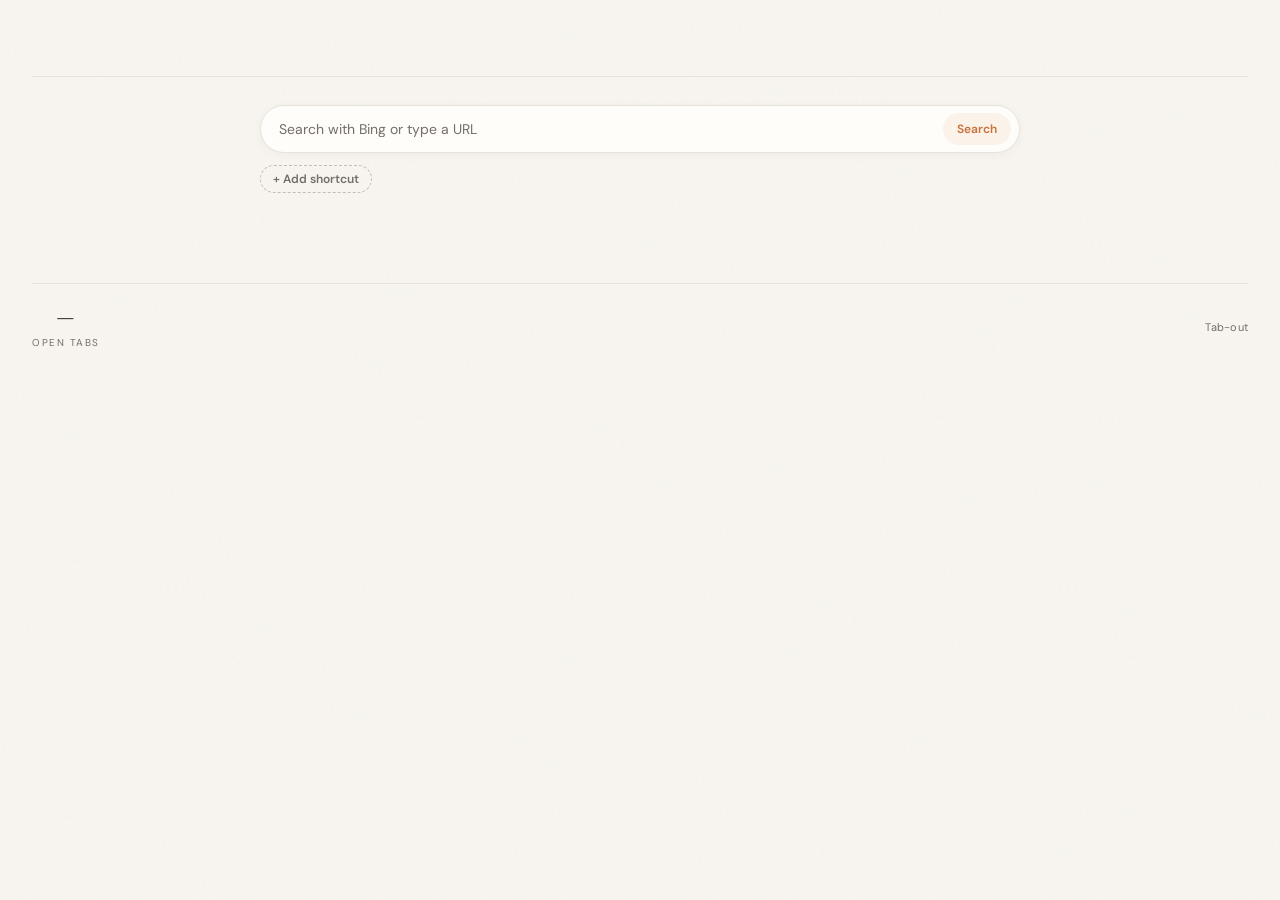
==== commit 62cc21f5: "Improve tab cleanup and dashboard UX" ====
--- a/edge-tab-out/index.html
+++ b/edge-tab-out/index.html
@@ -1,5 +1,5 @@
 <!DOCTYPE html>
-<html lang="en" data-tab-theme="glacier">
+<html lang="en">
 <head>
   <meta charset="UTF-8">
   <meta name="viewport" content="width=device-width, initial-scale=1.0">
@@ -26,18 +26,6 @@
       <!-- "Friday, April 4, 2026" — written by getDateDisplay() in app.js -->
       <div class="date" id="dateDisplay"></div>
     </div>
-    <div class="header-right theme-controls" aria-label="Page theme">
-      <label class="theme-controls-label" for="tabThemeSelect">Theme</label>
-      <select id="tabThemeSelect" class="theme-controls-select">
-        <option value="warm">Warm paper</option>
-        <option value="glacier">Cool blue</option>
-        <option value="forest">Forest</option>
-        <option value="dusk">Dusk</option>
-        <option value="sand">Sand</option>
-        <option value="lavender">Lavender</option>
-        <option value="midnight">Midnight</option>
-      </select>
-    </div>
   </header>
 
   <!-- ================================================================
@@ -51,24 +39,31 @@
         id="quickSearchInput"
         placeholder="Search with Bing or type a URL"
         aria-label="Search with Bing or type a URL"
+        role="combobox"
+        aria-autocomplete="list"
+        aria-controls="openTabSearchResults"
+        aria-expanded="false"
       >
       <button type="submit" class="quick-search-submit" aria-label="Search">
         Search
       </button>
     </form>
+    <div class="open-tab-search-results" id="openTabSearchResults" role="listbox" aria-label="Search suggestions" hidden></div>
 
     <div class="shortcut-actions">
       <button type="button" class="add-shortcut-btn" id="addShortcutBtn">+ Add shortcut</button>
     </div>
 
-    <div class="app-shortcuts" id="appShortcuts" aria-label="App shortcuts"></div>
+    <div class="app-shortcuts" id="appShortcuts" aria-label="App shortcuts" aria-describedby="shortcutHelp"></div>
+    <p class="visually-hidden" id="shortcutHelp">Drag shortcuts to reorder. Keyboard users can hold Alt and use the arrow keys.</p>
+    <div class="visually-hidden" id="shortcutLiveRegion" aria-live="polite" aria-atomic="true"></div>
 
     <div class="shortcut-menu" id="shortcutContextMenu" style="display:none" role="menu" aria-label="Shortcut options">
       <button type="button" data-action="edit-shortcut" role="menuitem">Edit shortcut</button>
       <button type="button" data-action="remove-shortcut" role="menuitem">Remove shortcut</button>
     </div>
 
-    <div class="shortcut-modal" id="shortcutModal" style="display:none" aria-hidden="true">
+    <div class="shortcut-modal" id="shortcutModal" style="display:none" aria-hidden="true" role="dialog" aria-modal="true" aria-labelledby="shortcutModalTitle">
       <div class="shortcut-modal-card">
         <h3 id="shortcutModalTitle">Add shortcut</h3>
         <form id="shortcutForm" class="shortcut-form" autocomplete="off">
@@ -78,7 +73,7 @@
           </label>
           <label>
             URL
-            <input type="text" id="shortcutUrlInput" placeholder="https://example.com" required>
+            <input type="text" id="shortcutUrlInput" inputmode="url" placeholder="https://example.com" required>
           </label>
           <label>
             Signal
@@ -182,7 +177,7 @@
      TOAST — floats above everything, used for action confirmations
      Hidden by default via CSS (opacity:0, translateY)
      ================================================================ -->
-<div class="toast" id="toast">
+<div class="toast" id="toast" role="status" aria-live="polite" aria-atomic="true">
   <!-- Checkmark circle icon (Heroicons outline) -->
   <svg xmlns="http://www.w3.org/2000/svg" fill="none" viewBox="0 0 24 24" stroke-width="2" stroke="currentColor">
     <path stroke-linecap="round" stroke-linejoin="round" d="M9 12.75 11.25 15 15 9.75M21 12a9 9 0 1 1-18 0 9 9 0 0 1 18 0Z" />
@@ -193,7 +188,7 @@
 
 <!-- Personal config (gitignored) — defines LOCAL_LANDING_PAGE_PATTERNS etc. -->
 <!-- If the file doesn't exist, that's fine — app.js uses sensible defaults. -->
-<script src="config.local.js" onerror="/* no personal config, that's fine */"></script>
+<script src="config.local.js"></script>
 
 <!-- Main dashboard logic — loads last so the DOM is ready -->
 <script src="app.js"></script>
--- a/edge-tab-out/style.css
+++ b/edge-tab-out/style.css
@@ -1,14 +1,14 @@
 /* ============================================================
-   Tab Mission Control — Edge edition dashboard styles
-   Named theme presets (warm through midnight).
+   Tab Mission Control — Dashboard Styles
+   Shared interaction and layout rules for Chrome and Edge.
    ============================================================ */
 
-html[data-tab-theme="warm"] {
+:root {
   --body-font: 'DM Sans', sans-serif;
   --ink: #1a1613;
   --paper: #f8f5f0;
   --warm-gray: #e8e2da;
-  --muted: #9a918a;
+  --muted: #746d68;
   --accent-amber: #c8713a;
   --accent-sage: #5a7a62;
   --accent-slate: #5a6b7a;
@@ -22,121 +22,19 @@
   --shadow: rgba(var(--shadow-rgb), 0.06);
 }
 
-html[data-tab-theme="glacier"] {
-  --body-font: system-ui, 'Segoe UI', 'DM Sans', sans-serif;
-  --ink: #141c24;
-  --paper: #eef3fa;
-  --warm-gray: #d4e0ef;
-  --muted: #5c6b7d;
-  --accent-amber: #0f6cbd;
-  --accent-sage: #2d8a7a;
-  --accent-slate: #4a6fa5;
-  --accent-rose: #b84d6b;
-  --status-active: #2d7a5a;
-  --status-cooling: #b8892e;
-  --status-abandoned: #b35a5a;
-  --card-bg: #fbfcff;
-  --accent-rgb: 15, 108, 189;
-  --shadow-rgb: 15, 23, 34;
-  --shadow: rgba(var(--shadow-rgb), 0.06);
-}
-
-html[data-tab-theme="forest"] {
-  --body-font: 'DM Sans', sans-serif;
-  --ink: #131914;
-  --paper: #edf5ef;
-  --warm-gray: #d6e6dc;
-  --muted: #5d7067;
-  --accent-amber: #286843;
-  --accent-sage: #4a7d58;
-  --accent-slate: #3a615f;
-  --accent-rose: #a85e54;
-  --status-active: #2f7a4e;
-  --status-cooling: #b07f28;
-  --status-abandoned: #a85e54;
-  --card-bg: #fafefb;
-  --accent-rgb: 40, 104, 67;
-  --shadow-rgb: 16, 22, 18;
-  --shadow: rgba(var(--shadow-rgb), 0.06);
-}
-
-html[data-tab-theme="dusk"] {
-  --body-font: 'DM Sans', sans-serif;
-  --ink: #211828;
-  --paper: #f4eef8;
-  --warm-gray: #e6daea;
-  --muted: #766883;
-  --accent-amber: #7048a8;
-  --accent-sage: #4f887c;
-  --accent-slate: #655a84;
-  --accent-rose: #b4566f;
-  --status-active: #3d8f63;
-  --status-cooling: #b8892e;
-  --status-abandoned: #b4566f;
-  --card-bg: #fcfaff;
-  --accent-rgb: 112, 72, 168;
-  --shadow-rgb: 33, 24, 40;
-  --shadow: rgba(var(--shadow-rgb), 0.06);
-}
-
-html[data-tab-theme="sand"] {
-  --body-font: 'DM Sans', sans-serif;
-  --ink: #1d1710;
-  --paper: #f9f6ef;
-  --warm-gray: #ebe3d6;
-  --muted: #887f73;
-  --accent-amber: #b85538;
-  --accent-sage: #5f7560;
-  --accent-slate: #6d6560;
-  --accent-rose: #b35050;
-  --status-active: #3d7a4a;
-  --status-cooling: #b8892e;
-  --status-abandoned: #b35050;
-  --card-bg: #fffefb;
-  --accent-rgb: 184, 85, 56;
-  --shadow-rgb: 29, 23, 16;
-  --shadow: rgba(var(--shadow-rgb), 0.06);
-}
-
-html[data-tab-theme="lavender"] {
-  --body-font: 'DM Sans', sans-serif;
-  --ink: #191426;
-  --paper: #f1eef9;
-  --warm-gray: #e3dcf2;
-  --muted: #716c85;
-  --accent-amber: #5447a3;
-  --accent-sage: #4b8679;
-  --accent-slate: #556092;
-  --accent-rose: #b24d72;
-  --status-active: #3d8f63;
-  --status-cooling: #b8892e;
-  --status-abandoned: #b24d72;
-  --card-bg: #faf9ff;
-  --accent-rgb: 84, 71, 163;
-  --shadow-rgb: 25, 20, 38;
-  --shadow: rgba(var(--shadow-rgb), 0.06);
-}
-
-html[data-tab-theme="midnight"] {
-  --body-font: system-ui, 'Segoe UI', 'DM Sans', sans-serif;
-  --ink: #e7eaf2;
-  --paper: #12151d;
-  --warm-gray: #2a3142;
-  --muted: #949bb0;
-  --accent-amber: #6ea8ff;
-  --accent-sage: #7dd4a8;
-  --accent-slate: #9cb4dc;
-  --accent-rose: #f08ba8;
-  --status-active: #7dd4a8;
-  --status-cooling: #e4c46a;
-  --status-abandoned: #f08ba8;
-  --card-bg: #1a1f2c;
-  --accent-rgb: 110, 168, 255;
-  --shadow-rgb: 0, 0, 0;
-  --shadow: rgba(0, 0, 0, 0.28);
-}
-
 * { margin: 0; padding: 0; box-sizing: border-box; }
+
+.visually-hidden {
+  position: absolute !important;
+  width: 1px !important;
+  height: 1px !important;
+  padding: 0 !important;
+  margin: -1px !important;
+  overflow: hidden !important;
+  clip: rect(0, 0, 0, 0) !important;
+  white-space: nowrap !important;
+  border: 0 !important;
+}
 
 body {
   font-family: var(--body-font, system-ui, 'Segoe UI', 'DM Sans', sans-serif);
@@ -182,37 +80,6 @@
   border-bottom: 1px solid var(--warm-gray);
 }
 
-.theme-controls {
-  display: flex;
-  align-items: center;
-  gap: 10px;
-  flex-shrink: 0;
-}
-
-.theme-controls-label {
-  font-size: 11px;
-  font-weight: 600;
-  letter-spacing: 0.06em;
-  text-transform: uppercase;
-  color: var(--muted);
-}
-
-.theme-controls-select {
-  font-family: inherit;
-  font-size: 13px;
-  padding: 6px 10px;
-  border-radius: 8px;
-  border: 1px solid var(--warm-gray);
-  background: var(--card-bg);
-  color: var(--ink);
-  cursor: pointer;
-}
-
-.theme-controls-select:focus {
-  outline: 2px solid rgba(var(--accent-rgb), 0.35);
-  outline-offset: 2px;
-}
-
 .footer-brand {
   color: var(--muted);
   font-size: 11px;
@@ -240,6 +107,7 @@
 .quick-access {
   margin: -20px auto 28px;
   max-width: 760px;
+  position: relative;
 }
 
 .quick-search-form {
@@ -292,6 +160,100 @@
   background: rgba(var(--accent-rgb), 0.14);
 }
 
+.open-tab-search-results {
+  position: absolute;
+  z-index: 20;
+  top: 52px;
+  left: 0;
+  right: 0;
+  max-height: min(420px, calc(100vh - 140px));
+  overflow-x: hidden;
+  overflow-y: auto;
+  padding: 6px;
+  background: var(--card-bg);
+  border: 1px solid var(--warm-gray);
+  border-radius: 16px;
+  box-shadow: 0 16px 36px rgba(var(--shadow-rgb), 0.14);
+}
+
+.open-tab-search-heading {
+  padding: 7px 10px 5px;
+  color: var(--muted);
+  font-size: 10px;
+  font-weight: 600;
+  letter-spacing: 0.08em;
+  text-transform: uppercase;
+}
+
+.open-tab-search-option {
+  display: flex;
+  align-items: center;
+  width: 100%;
+  min-width: 0;
+  gap: 10px;
+  padding: 9px 10px;
+  border: 0;
+  border-radius: 10px;
+  background: transparent;
+  color: var(--ink);
+  font-family: 'DM Sans', sans-serif;
+  text-align: left;
+  cursor: pointer;
+}
+
+.open-tab-search-option:hover,
+.open-tab-search-option.is-active {
+  background: rgba(var(--accent-rgb), 0.09);
+}
+
+.open-tab-search-favicon,
+.open-tab-search-icon {
+  width: 18px;
+  height: 18px;
+  flex: 0 0 18px;
+}
+
+.open-tab-search-favicon {
+  object-fit: contain;
+}
+
+.open-tab-search-icon {
+  display: grid;
+  place-items: center;
+  color: var(--accent-amber);
+  font-size: 15px;
+}
+
+.open-tab-search-copy {
+  min-width: 0;
+  flex: 1;
+}
+
+.open-tab-search-title,
+.open-tab-search-meta {
+  display: block;
+  overflow: hidden;
+  text-overflow: ellipsis;
+  white-space: nowrap;
+}
+
+.open-tab-search-title {
+  font-size: 13px;
+  font-weight: 500;
+}
+
+.open-tab-search-meta {
+  margin-top: 2px;
+  color: var(--muted);
+  font-size: 11px;
+}
+
+.open-tab-search-web {
+  margin-top: 4px;
+  border-top: 1px solid var(--warm-gray);
+  border-radius: 0 0 10px 10px;
+}
+
 .app-shortcuts {
   display: grid;
   grid-template-columns: repeat(auto-fit, minmax(84px, 1fr));
@@ -323,15 +285,29 @@
 }
 
 .app-shortcut {
+  position: relative;
+  min-height: 76px;
   display: flex;
   flex-direction: column;
   align-items: center;
-  gap: 6px;
-  text-decoration: none;
-  color: var(--ink);
-  padding: 8px 6px;
+  color: var(--ink);
   border-radius: 10px;
   transition: background 0.2s ease, transform 0.2s ease;
+  cursor: grab;
+  touch-action: none;
+}
+
+.app-shortcut-link {
+  width: 100%;
+  min-height: 76px;
+  display: flex;
+  flex-direction: column;
+  align-items: center;
+  gap: 6px;
+  padding: 8px 4px;
+  border-radius: inherit;
+  text-decoration: none;
+  color: inherit;
 }
 
 .app-shortcut:hover {
@@ -340,14 +316,82 @@
 }
 
 .app-shortcut.is-dragging {
-  opacity: 0.45;
-  transform: scale(0.96);
-}
-
-.app-shortcut.drag-over {
-  background: rgba(90, 122, 98, 0.12);
-  outline: 1px dashed rgba(90, 122, 98, 0.6);
-  outline-offset: -3px;
+  opacity: 0.2;
+  transform: none;
+}
+
+.app-shortcuts.is-sorting,
+.app-shortcuts.is-sorting .app-shortcut {
+  cursor: grabbing;
+  user-select: none;
+}
+
+.app-shortcuts.is-sorting .app-shortcut:hover {
+  transform: none;
+}
+
+.shortcut-drag-ghost {
+  position: fixed;
+  z-index: 140;
+  margin: 0;
+  pointer-events: none;
+  background: var(--card-bg);
+  box-shadow: 0 12px 28px rgba(var(--shadow-rgb), 0.2);
+  opacity: 0.96;
+  transform: scale(1.04) rotate(1deg);
+  transition: none;
+}
+
+.shortcut-options-btn {
+  position: absolute;
+  top: 1px;
+  right: 2px;
+  width: 24px;
+  height: 24px;
+  border: none;
+  border-radius: 6px;
+  background: var(--card-bg);
+  color: var(--muted);
+  font-family: inherit;
+  font-size: 11px;
+  line-height: 1;
+  cursor: pointer;
+  opacity: 0;
+  transition: opacity 0.15s ease, color 0.15s ease, background 0.15s ease;
+}
+
+.app-shortcut:hover .shortcut-options-btn,
+.app-shortcut:focus-within .shortcut-options-btn,
+.shortcut-options-btn:focus-visible {
+  opacity: 0.8;
+}
+
+.shortcut-options-btn:hover {
+  opacity: 1;
+  color: var(--ink);
+  background: var(--warm-gray);
+}
+
+.shortcut-options-btn svg {
+  width: 15px;
+  height: 15px;
+  fill: currentColor;
+}
+
+.shortcut-overflow-toggle {
+  border: none;
+  background: transparent;
+  font-family: inherit;
+  padding: 8px 4px;
+  gap: 6px;
+  cursor: pointer;
+}
+
+.shortcut-overflow-icon {
+  border-style: dashed;
+  background: transparent;
+  color: var(--muted);
+  box-shadow: none;
 }
 
 .app-shortcut-icon {
@@ -390,9 +434,15 @@
 }
 
 .app-shortcut-label {
+  display: block;
+  width: 100%;
   font-size: 12px;
   color: var(--muted);
   line-height: 1.2;
+  overflow: hidden;
+  text-overflow: ellipsis;
+  white-space: nowrap;
+  text-align: center;
 }
 
 .shortcut-menu {
@@ -468,7 +518,7 @@
   border: 1px solid var(--warm-gray);
   border-radius: 8px;
   padding: 9px 10px;
-  background: #fff;
+  background: var(--card-bg);
   color: var(--ink);
   font-family: 'DM Sans', sans-serif;
   font-size: 13px;
@@ -923,6 +973,16 @@
   color: var(--ink);
 }
 
+.action-btn:disabled {
+  opacity: 0.55;
+  cursor: default;
+}
+
+.action-btn:disabled:hover {
+  border-color: var(--warm-gray);
+  color: var(--muted);
+}
+
 .action-btn svg {
   width: 12px;
   height: 12px;
@@ -947,6 +1007,11 @@
 .action-btn.close-tabs:hover {
   background: rgba(var(--accent-rgb), 0.1);
   border-color: var(--accent-amber);
+}
+
+.action-btn.close-tabs:disabled:hover {
+  background: rgba(var(--accent-rgb), 0.04);
+  border-color: rgba(var(--accent-rgb), 0.3);
 }
 
 .action-btn.save-tabs {
@@ -995,6 +1060,7 @@
 .toast.visible {
   opacity: 1;
   transform: translateX(-50%) translateY(0);
+  pointer-events: auto;
 }
 
 .toast svg {
@@ -1076,28 +1142,6 @@
   from { opacity: 0; transform: translateY(12px); }
   to { opacity: 1; transform: translateY(0); }
 }
-
-header { animation: fadeUp 0.5s ease both; }
-.tab-cleanup-banner { animation: fadeUp 0.5s ease 0.1s both; }
-.nudge-banner { animation: fadeUp 0.5s ease 0.15s both; }
-.active-section .section-header { animation: fadeUp 0.5s ease 0.2s both; }
-.active-section .missions .mission-card:nth-child(1) { animation: fadeUp 0.4s ease 0.25s both; }
-.active-section .missions .mission-card:nth-child(2) { animation: fadeUp 0.4s ease 0.3s both; }
-.active-section .missions .mission-card:nth-child(3) { animation: fadeUp 0.4s ease 0.35s both; }
-.active-section .missions .mission-card:nth-child(4) { animation: fadeUp 0.4s ease 0.4s both; }
-.abandoned-section .section-header { animation: fadeUp 0.5s ease 0.45s both; }
-.abandoned-section .missions .mission-card:nth-child(1) { animation: fadeUp 0.4s ease 0.5s both; }
-.abandoned-section .missions .mission-card:nth-child(2) { animation: fadeUp 0.4s ease 0.55s both; }
-.abandoned-section .missions .mission-card:nth-child(3) { animation: fadeUp 0.4s ease 0.6s both; }
-footer { animation: fadeUp 0.5s ease 0.65s both; }
-
-.deferred-list .deferred-item:nth-child(1) { animation-delay: 0.05s; }
-.deferred-list .deferred-item:nth-child(2) { animation-delay: 0.1s; }
-.deferred-list .deferred-item:nth-child(3) { animation-delay: 0.15s; }
-.deferred-list .deferred-item:nth-child(4) { animation-delay: 0.2s; }
-.deferred-list .deferred-item:nth-child(5) { animation-delay: 0.25s; }
-.deferred-column .section-header { animation: fadeUp 0.5s ease 0.1s both; }
-
 
 /* ================================================================
    STATIC DEFAULT VIEW — new elements added for "AI on demand"
@@ -1331,8 +1375,26 @@
   overflow-y: auto;
 }
 
-/* On narrow screens, stack vertically */
+/* Stack the sidebar before the two columns become cramped. */
+@media (max-width: 980px) {
+  .dashboard-columns {
+    flex-direction: column;
+  }
+  .dashboard-columns .active-section {
+    min-width: 0;
+    width: 100%;
+  }
+  .deferred-column {
+    width: 100%;
+    position: static;
+    max-height: none;
+  }
+}
+
 @media (max-width: 800px) {
+  .container {
+    padding: 32px 20px 56px;
+  }
   .quick-access {
     margin-top: -14px;
   }
@@ -1345,12 +1407,22 @@
   .app-shortcuts {
     grid-template-columns: repeat(auto-fit, minmax(72px, 1fr));
   }
-  .dashboard-columns {
-    flex-direction: column;
+}
+
+@media (hover: none) {
+  .shortcut-options-btn {
+    opacity: 0.55;
   }
-  .deferred-column {
-    width: 100%;
-    position: static;
+}
+
+@media (prefers-reduced-motion: reduce) {
+  *,
+  *::before,
+  *::after {
+    animation-duration: 0.01ms !important;
+    animation-iteration-count: 1 !important;
+    transition-duration: 0.01ms !important;
+    scroll-behavior: auto !important;
   }
 }
 
@@ -1361,7 +1433,6 @@
   gap: 10px;
   padding: 10px 0;
   border-bottom: 1px solid rgba(154, 145, 138, 0.12);
-  animation: fadeUp 0.3s ease both;
 }
 
 .deferred-item:last-child {
@@ -1426,6 +1497,13 @@
   color: var(--accent-amber);
 }
 
+.deferred-favicon {
+  width: 14px;
+  height: 14px;
+  vertical-align: -2px;
+  margin-right: 4px;
+}
+
 .deferred-meta {
   font-size: 11px;
   color: var(--muted);
